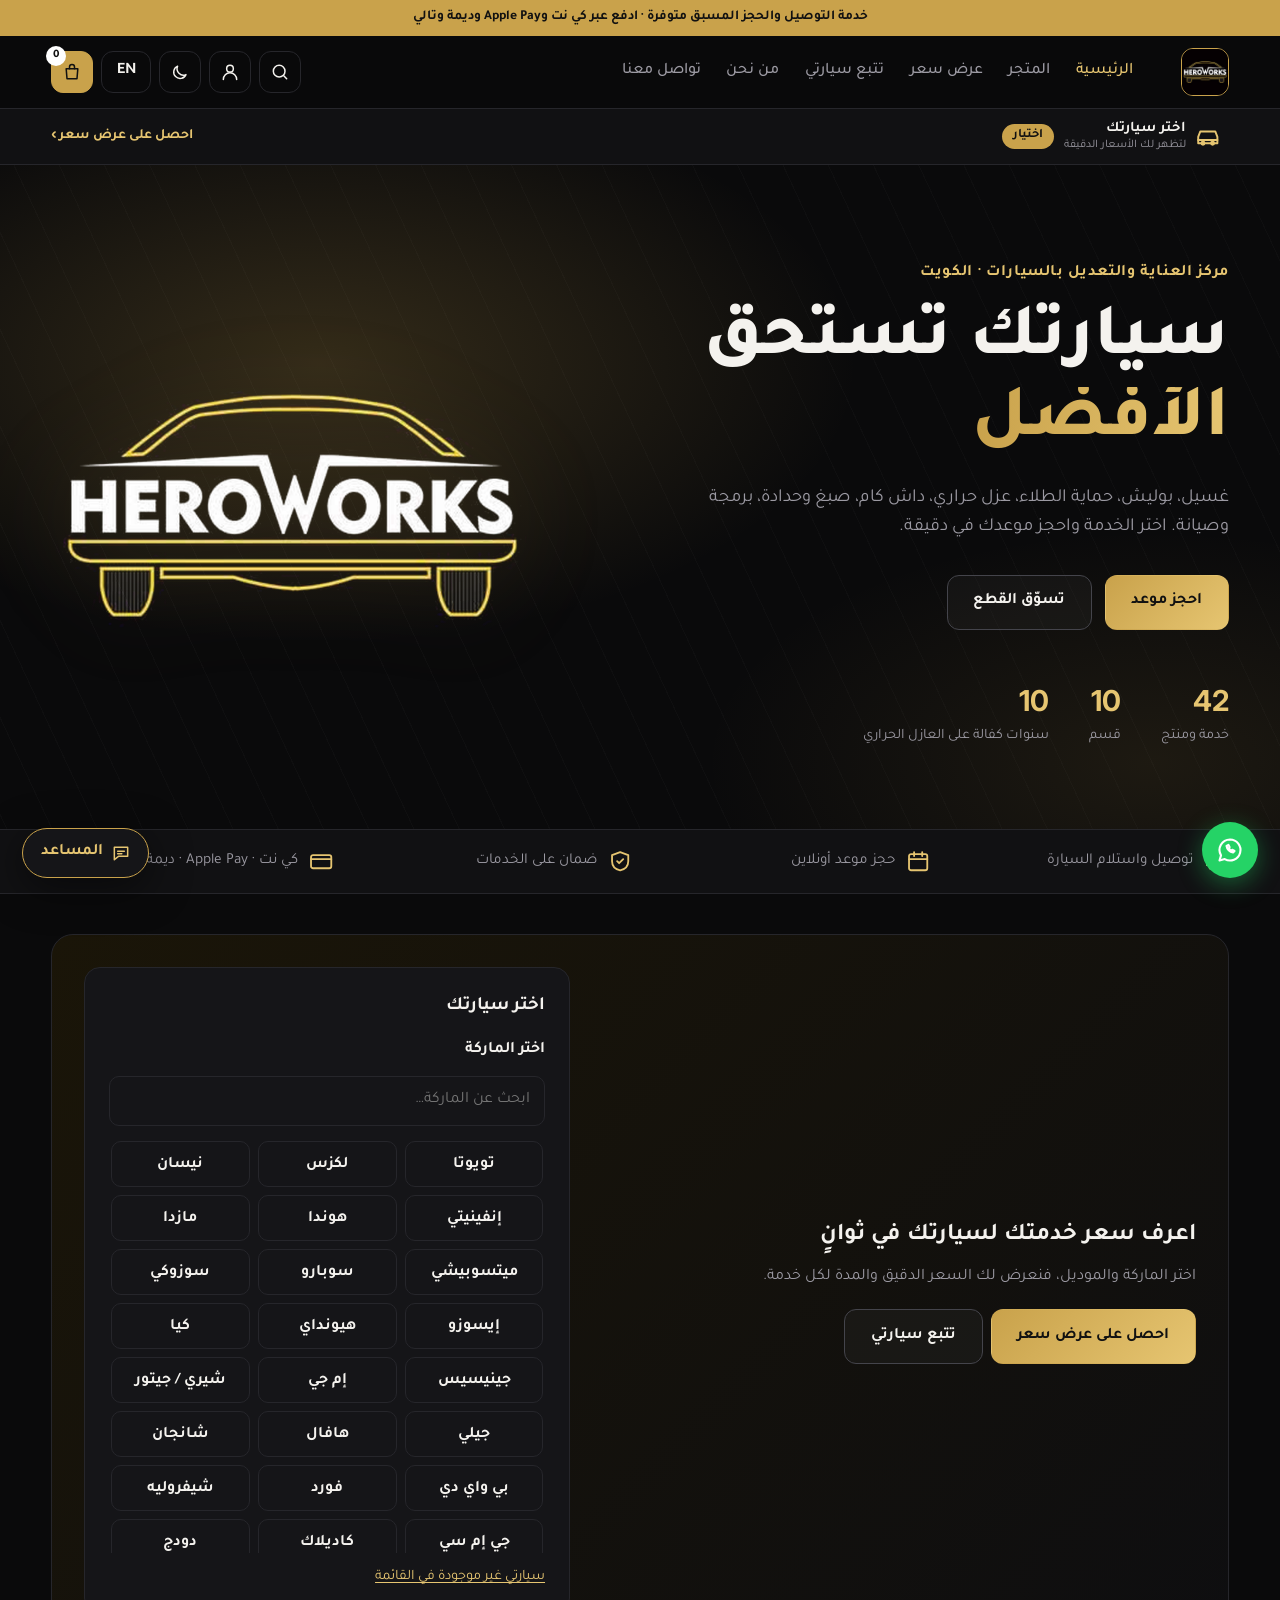
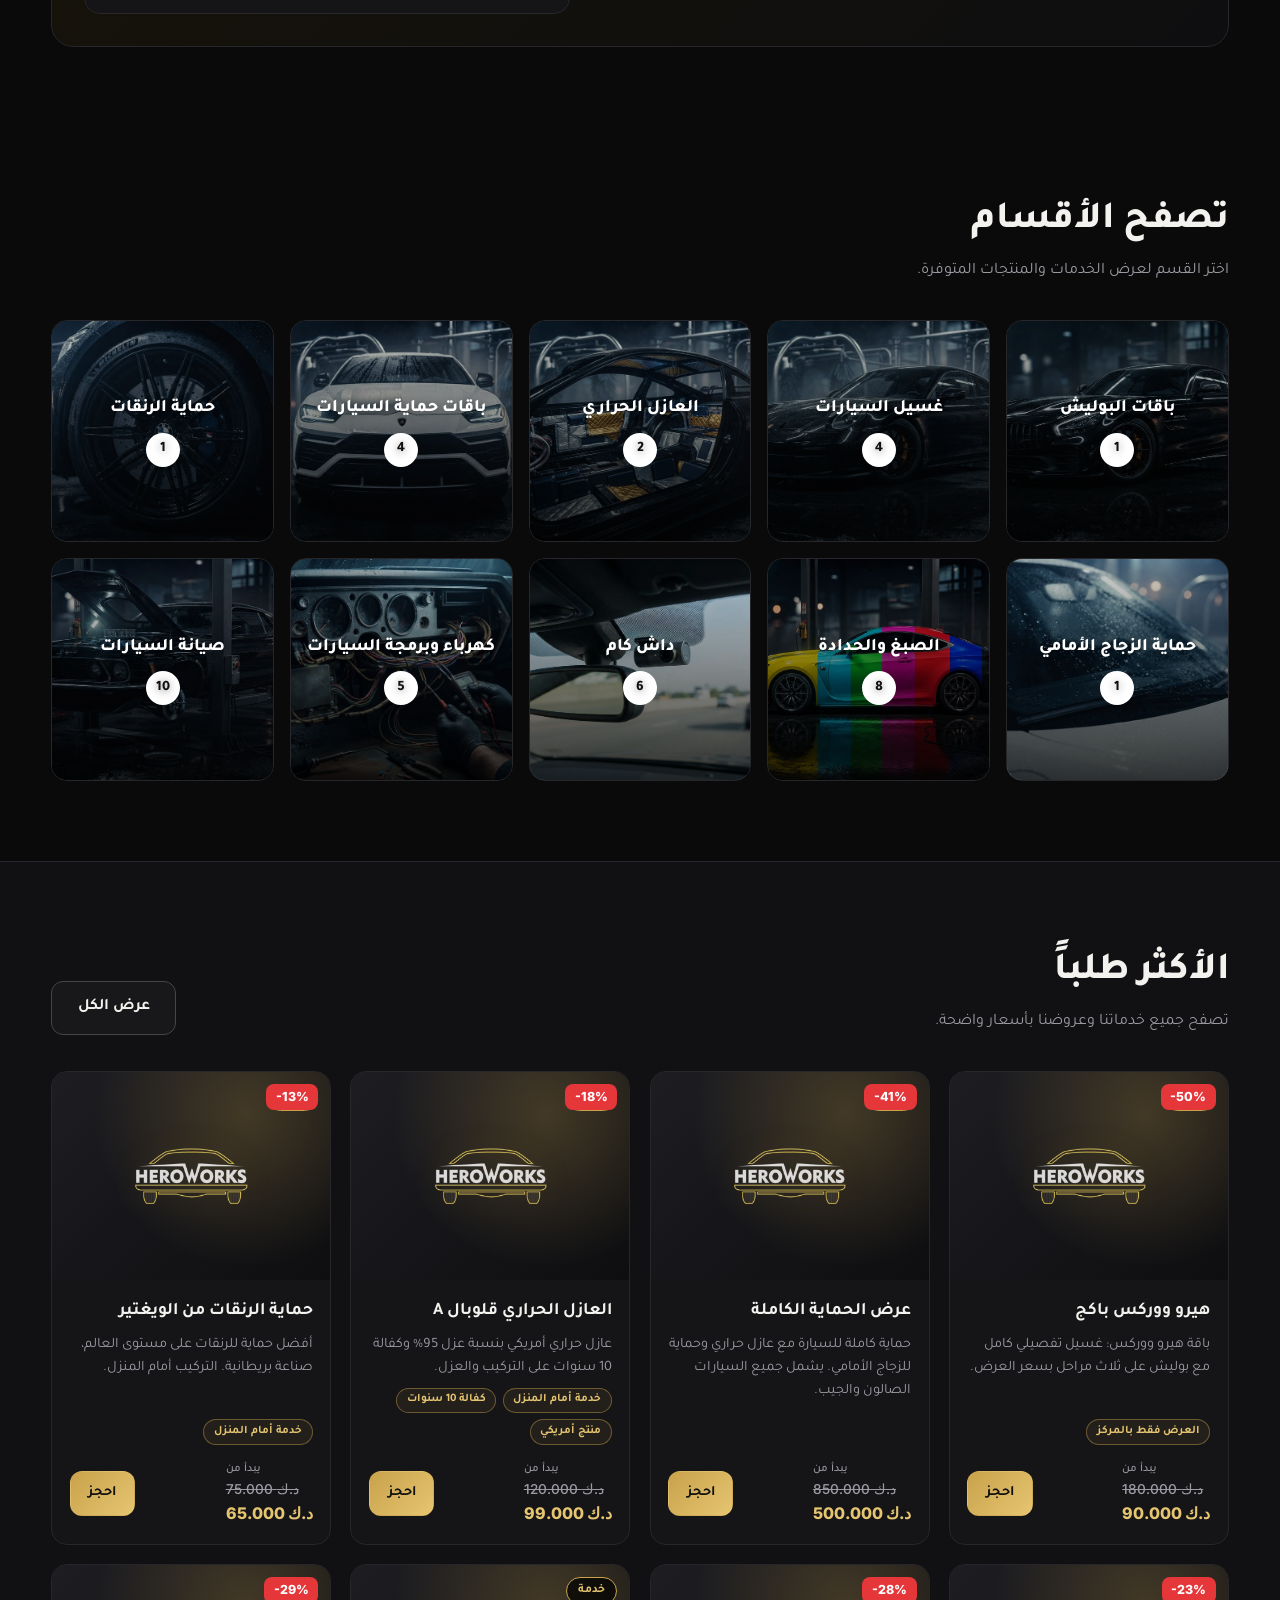
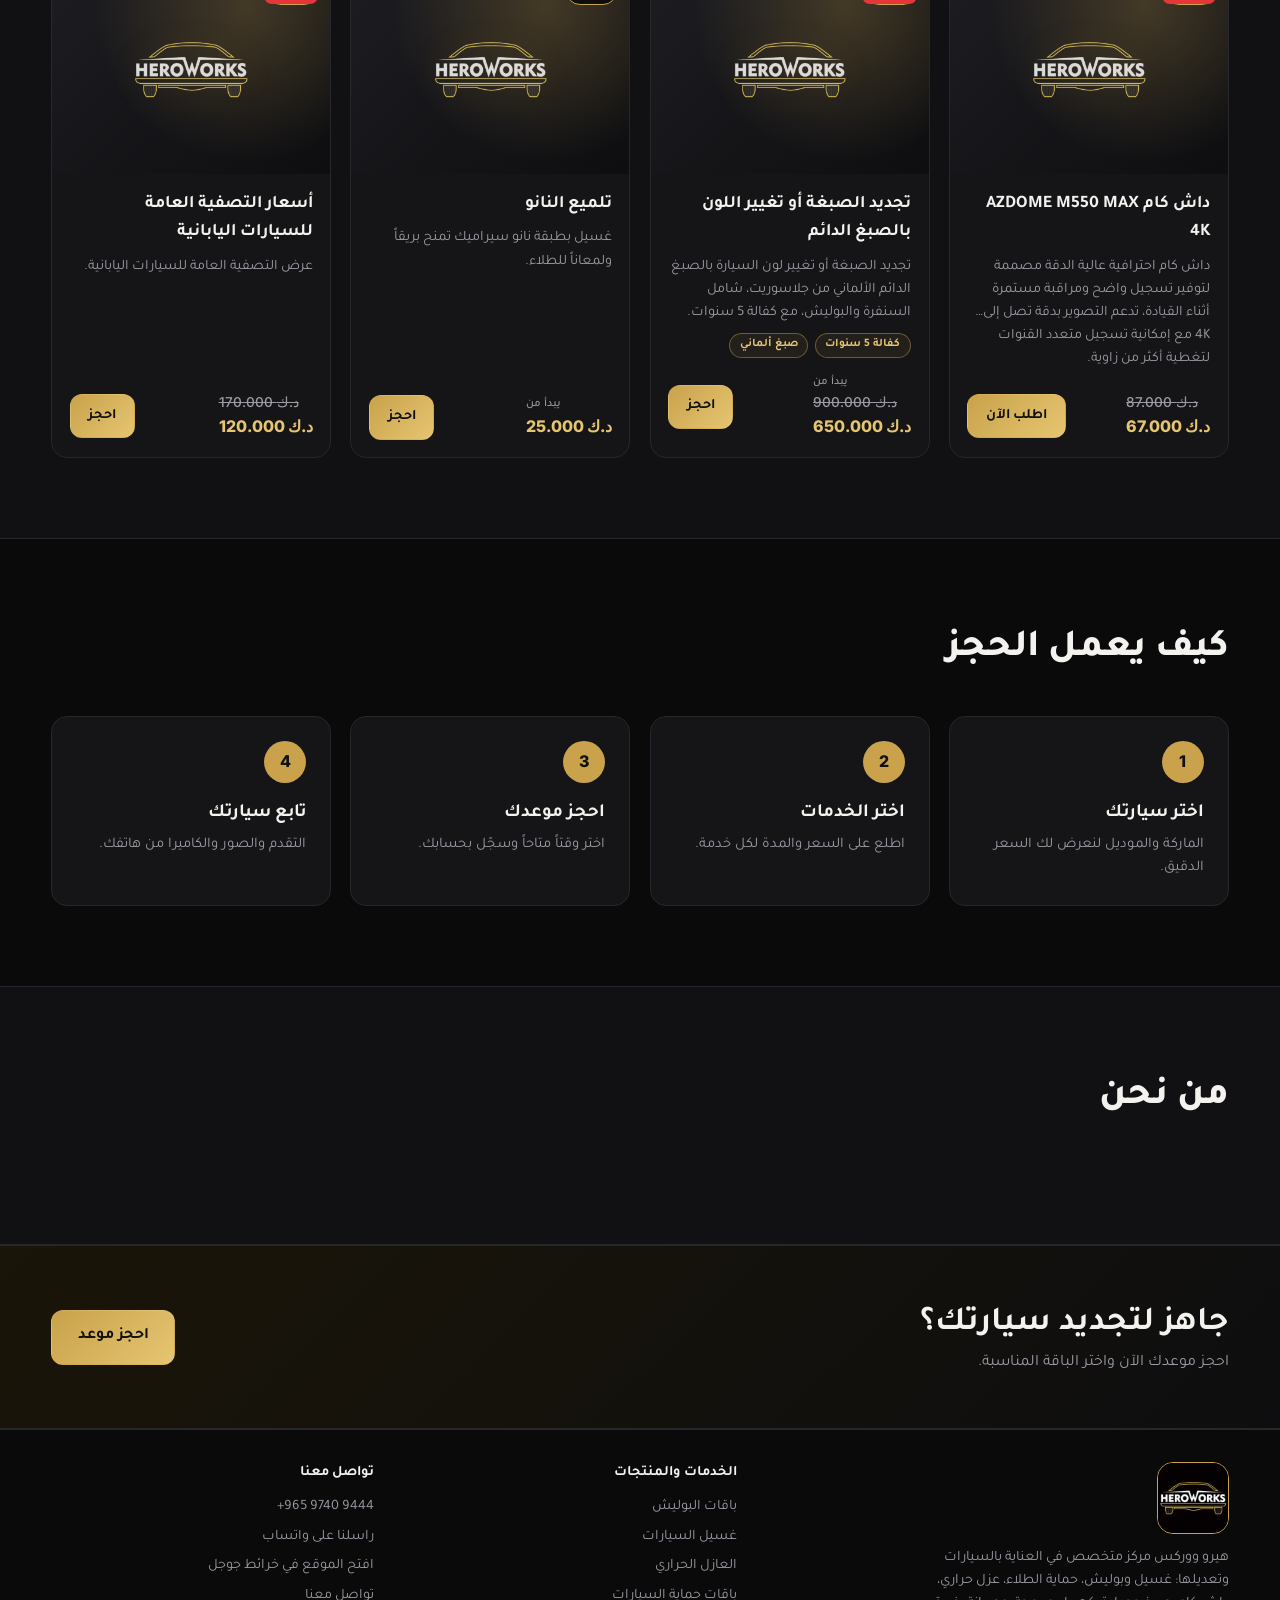
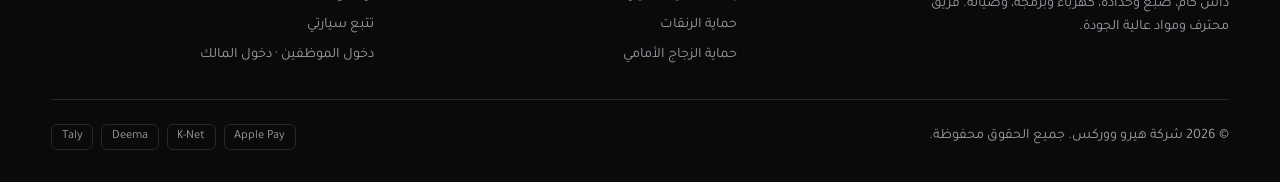
==== index.html @ 90483e70 "Add files via upload" ====
<!DOCTYPE html>
<html lang="ar" dir="rtl">
<head>
  <meta charset="UTF-8">
  <meta name="viewport" content="width=device-width, initial-scale=1, viewport-fit=cover">
  <meta name="theme-color" content="#0a0a0b">
  <title>HeroWorks | هيرو ووركس</title>
  <meta name="description" content="HeroWorks garage: car wash, polishing, paint protection, window tint, parts and modifications. Book online.">
  <link rel="preconnect" href="https://fonts.googleapis.com">
  <link rel="preconnect" href="https://fonts.gstatic.com" crossorigin>
  <link href="https://fonts.googleapis.com/css2?family=Inter:wght@400;500;600;700;800&family=Tajawal:wght@400;500;700;800&display=swap" rel="stylesheet">
  <script>(function(){try{var t=JSON.parse(localStorage.getItem('hw_theme'))||'dark';t=t==='light'?'light':'dark';document.documentElement.dataset.theme=t;var m=document.querySelector('meta[name=theme-color]');if(m)m.content=t==='light'?'#faf8f3':'#0a0a0b'}catch(e){document.documentElement.dataset.theme='dark'}})();</script>
  <link rel="icon" type="image/png" href="assets/favicon.png">
  <link rel="apple-touch-icon" href="assets/logo-192.png">
  <link rel="stylesheet" href="styles.css">
  <script type="application/ld+json">{"@context":"https://schema.org","@type":"AutoRepair","name":"HeroWorks | هيرو ووركس","telephone":"+96597409444","hasMap":"https://share.google/Ku4thjJLSHbP2YOTP","image":"assets/logo.png","areaServed":"Kuwait","paymentAccepted":"KNET, Apple Pay, Deema, Taly, Cash","priceRange":"KWD"}</script>
</head>
<body data-page="home" data-title="home">
  <div id="site-header"></div>

  <main>
    <section class="hero">
      <div class="hero__bg" aria-hidden="true"></div>
      <div class="container hero__inner">
        <div class="hero__text">
        <p class="eyebrow" data-i18n="hero_eyebrow"></p>
          <h1 data-i18n="hero_title"></h1>
          <p class="hero__lead" data-i18n="hero_lead"></p>
          <div class="hero__cta">
            <a href="shop.html?type=service" class="btn btn--gold" data-i18n="hero_cta1"></a>
            <a href="shop.html?type=part" class="btn btn--ghost" data-i18n="hero_cta2"></a>
          </div>
          <ul class="hero__stats">
            <li><strong id="statItems">0</strong><span data-i18n="stat1"></span></li>
            <li><strong id="statCats">0</strong><span data-i18n="stat2"></span></li>
            <li><strong>10</strong><span data-i18n="stat3"></span></li>
          </ul>
        </div>
        <div class="hero__logo">
          <img class="logo--dark" src="assets/logo-transparent.png" alt="HeroWorks" width="520" height="520" fetchpriority="high"><img class="logo--light" src="assets/logo-light.png" alt="HeroWorks" width="520" height="520">
        </div>
      </div>
    </section>

    <section class="strip">
      <div class="container strip__inner">
        <div><svg viewBox="0 0 24 24"><path d="M3 7h11v9H3zM14 10h4l3 3v3h-7z"/><circle cx="7" cy="18" r="1.6"/><circle cx="17" cy="18" r="1.6"/></svg><span data-i18n="strip1"></span></div>
        <div><svg viewBox="0 0 24 24"><rect x="3" y="5" width="18" height="16" rx="2"/><path d="M3 10h18M8 3v4M16 3v4"/></svg><span data-i18n="strip2"></span></div>
        <div><svg viewBox="0 0 24 24"><path d="M12 3 4 6v6c0 5 3.5 8 8 9 4.5-1 8-4 8-9V6l-8-3Z"/><path d="m9 12 2 2 4-4"/></svg><span data-i18n="strip3"></span></div>
        <div><svg viewBox="0 0 24 24"><rect x="2" y="6" width="20" height="13" rx="2"/><path d="M2 10h20"/></svg><span data-i18n="strip4"></span></div>
      </div>
    </section>

    <section class="section section--tight">
      <div class="container">
        <div class="quote-hero">
          <div><h2 data-i18n="home_quote_t"></h2><p class="muted" data-i18n="home_quote_p" style="margin:.6rem 0 1.2rem"></p>
            <div class="btn-row"><a class="btn btn--gold" href="quote.html" data-i18n="get_quote"></a><a class="btn btn--ghost" href="account.html" data-i18n="nav_track"></a></div></div>
          <div class="panel" id="homeCar"></div>
        </div>
      </div>
    </section>

    <section class="section" id="categories">
      <div class="container">
        <header class="section__head"><h2 data-i18n="cat_title"></h2><p data-i18n="cat_sub"></p></header>
        <div class="cat-grid" id="catGrid"></div>
      </div>
    </section>

    <section class="section section--alt" id="featured">
      <div class="container">
        <header class="section__head section__head--row">
          <div><h2 data-i18n="featured"></h2><p data-i18n="shop_sub"></p></div>
          <a class="btn btn--ghost" href="shop.html" data-i18n="view_all"></a>
        </header>
        <div class="grid" id="featuredGrid"></div>
      </div>
    </section>

    <section class="section" id="how">
      <div class="container">
        <header class="section__head"><h2 data-i18n="how_title"></h2></header>
        <ol class="steps">
          <li><span class="steps__n">1</span><h3 data-i18n="how1_t"></h3><p data-i18n="how1_p"></p></li>
          <li><span class="steps__n">2</span><h3 data-i18n="how2_t"></h3><p data-i18n="how2_p"></p></li>
          <li><span class="steps__n">3</span><h3 data-i18n="how3_t"></h3><p data-i18n="how3_p"></p></li>
          <li><span class="steps__n">4</span><h3 data-i18n="how4_t"></h3><p data-i18n="how4_p"></p></li>
        </ol>
      </div>
    </section>

    <section class="section section--alt" id="about">
      <div class="container">
        <header class="section__head"><h2 data-i18n="about_sec_t"></h2></header>
        <div class="about" id="aboutBody"></div>
      </div>
    </section>

    <section class="cta">
      <div class="container cta__inner">
        <div><h2 data-i18n="cta_title"></h2><p data-i18n="cta_p"></p></div>
        <a class="btn btn--gold" href="shop.html?type=service" data-i18n="hero_cta1"></a>
      </div>
    </section>
  </main>
  <div id="site-footer"></div>
  <script src="js/data.js"></script>
  <script src="js/config.js"></script>
  <script src="js/vehicles.js"></script>
  <script src="js/pricing.js"></script>
  <script src="js/store.js"></script>
  <script src="js/i18n-v2.js"></script>
  <script src="js/common.js"></script>
  <script src="js/carpicker.js"></script>
  <script src="js/chatbot.js"></script>
  <script src="js/home.js"></script>
</body>
</html>
---- styles.css ----
/* HeroWorks – black & gold storefront */
:root{
  color-scheme:dark;
  --bg:#0a0a0b; --bg2:#111113; --card:#151518; --line:#26262b; --line-strong:#44444b;
  --text:#f4f2ee; --muted:#9c9aa3;
  --gold:#c9a24b; --gold2:#e6c571; --gold-text:#e6c571; --danger:#e5604f; --ok:#4fbf7f;
  --radius:16px; --shadow:0 10px 40px rgba(0,0,0,.5);
  --header-bg:rgba(10,10,11,.85); --glass:rgba(255,255,255,.03); --hero-line:rgba(255,255,255,.018);
  --ph-a:#1d1d22; --ph-b:#0e0e10; --ph-ink:rgba(201,162,75,.55);
  --tag-bg:rgba(0,0,0,.7); --cat-overlay:linear-gradient(to top,rgba(0,0,0,.75),rgba(0,0,0,.15));
  --page-top:#141416; --cta-a:#1a1508; --cta-b:#0e0e10; --map-a:#121214; --map-b:#0e0e10;
  --font:'Tajawal','Inter',system-ui,sans-serif;
}
/* Light theme: warm paper background, deeper gold for readable text */
:root[data-theme="light"]{
  color-scheme:light;
  --bg:#faf8f3; --bg2:#f1eee6; --card:#ffffff; --line:#e3ddcf; --line-strong:#c9c1ad;
  --text:#18181b; --muted:#66656c;
  --gold:#c9a24b; --gold2:#e0b95a; --gold-text:#8a6410; --danger:#c8402f; --ok:#1f9d5a;
  --shadow:0 10px 30px rgba(60,45,10,.14);
  --header-bg:rgba(250,248,243,.9); --glass:rgba(0,0,0,.03); --hero-line:rgba(0,0,0,.035);
  --tag-bg:rgba(255,255,255,.92); --cat-overlay:linear-gradient(to top,rgba(24,18,4,.82),rgba(24,18,4,.5));
  --page-top:#efe9d8; --cta-a:#f3e6bf; --cta-b:#faf3dd; --map-a:#f1eee6; --map-b:#e9e4d6;
}
html[lang="en"]{ --font:'Inter','Tajawal',system-ui,sans-serif; }
*{box-sizing:border-box;margin:0;padding:0}
html{scroll-behavior:smooth;scroll-padding-top:90px}
body{background:var(--bg);color:var(--text);font-family:var(--font);line-height:1.6;-webkit-font-smoothing:antialiased}
a{color:inherit;text-decoration:none}
button,input,select,textarea{font:inherit;color:inherit}
button{cursor:pointer;background:none;border:0}
svg{width:1.25em;height:1.25em;fill:none;stroke:currentColor;stroke-width:1.8;stroke-linecap:round;stroke-linejoin:round}
.container{width:min(1200px,92%);margin-inline:auto}
:focus-visible{outline:2px solid var(--gold);outline-offset:2px}

/* top bar + header */
.topbar{background:var(--gold);color:#111;text-align:center;font-size:.85rem;font-weight:700;padding:.45rem 1rem}
.header{position:sticky;top:0;z-index:50;background:var(--header-bg);backdrop-filter:blur(14px);border-bottom:1px solid var(--line)}
.header__inner{display:flex;align-items:center;gap:2rem;height:72px}
.brand{display:flex;align-items:center;gap:.6rem;color:var(--gold-text)}
.brand__mark{width:44px;height:22px}
.brand__text{font-family:'Inter',sans-serif;font-weight:800;letter-spacing:.06em;color:var(--text);direction:ltr}
.brand__text b{color:var(--gold-text)}
.nav{display:flex;gap:1.6rem;margin-inline-start:1rem;flex:1}
.nav a{color:var(--muted);font-weight:500;transition:.2s}
.nav a:hover,.nav a.active{color:var(--gold-text)}
.header__actions{display:flex;align-items:center;gap:.5rem}
.icon-btn{width:42px;height:42px;border:1px solid var(--line);border-radius:12px;display:grid;place-items:center;position:relative;transition:.2s}
.icon-btn:hover{border-color:var(--gold);color:var(--gold-text)}
.lang-btn{height:42px;padding:0 .9rem;border:1px solid var(--line);border-radius:12px;font-weight:700;transition:.2s}
.lang-btn:hover{border-color:var(--gold);color:var(--gold-text)}
.cart-btn{background:var(--gold);color:#111;border-color:var(--gold)}
.cart-btn:hover{color:#111;filter:brightness(1.1)}
.badge{position:absolute;top:-6px;inset-inline-end:-6px;min-width:20px;height:20px;border-radius:10px;background:#fff;color:#111;font-size:.72rem;font-weight:800;display:grid;place-items:center;padding:0 5px}
.menu-btn{display:none}

/* hero */
.hero{position:relative;overflow:hidden;padding:6rem 0 5rem}
.hero__bg{position:absolute;inset:0;background:
  radial-gradient(60% 60% at 75% 30%,rgba(201,162,75,.22),transparent 70%),
  radial-gradient(50% 50% at 10% 90%,rgba(201,162,75,.1),transparent 70%),
  repeating-linear-gradient(115deg,transparent 0 40px,var(--hero-line) 40px 41px)}
html[dir="rtl"] .hero__bg{transform:scaleX(-1)}
.hero__inner{position:relative;display:grid;grid-template-columns:minmax(0,1.15fr) minmax(0,.85fr);gap:3rem;align-items:center}
.hero__text{max-width:680px}
.eyebrow{color:var(--gold-text);font-weight:700;letter-spacing:.04em;margin-bottom:1rem}
.hero h1{font-size:clamp(2.4rem,6vw,4.6rem);line-height:1.1;font-weight:800;margin-bottom:1.2rem}
.hero h1 em{font-style:normal;color:var(--gold-text);background:linear-gradient(90deg,var(--gold),var(--gold2));-webkit-background-clip:text;background-clip:text;-webkit-text-fill-color:transparent}
.hero__lead{color:var(--muted);font-size:1.15rem;max-width:560px;margin-bottom:2rem}
.hero__cta{display:flex;gap:.8rem;flex-wrap:wrap;margin-bottom:3rem}
.hero__stats{display:flex;gap:2.5rem;list-style:none;flex-wrap:wrap}
.hero__stats strong{display:block;font-size:1.8rem;color:var(--gold-text);font-family:'Inter',sans-serif}
.hero__stats span{color:var(--muted);font-size:.9rem}

.btn{display:inline-flex;align-items:center;justify-content:center;gap:.5rem;padding:.85rem 1.6rem;border-radius:12px;font-weight:700;border:1px solid transparent;transition:.2s}
.btn--gold{background:linear-gradient(135deg,var(--gold),var(--gold2));color:#111}
.btn--gold:hover{transform:translateY(-2px);box-shadow:0 8px 24px rgba(201,162,75,.35)}
.btn--ghost{border-color:var(--line-strong);background:var(--glass)}
.btn--ghost:hover{border-color:var(--gold);color:var(--gold-text)}
.btn--block{width:100%}
.btn[disabled]{opacity:.4;pointer-events:none}

/* strip */
.strip{border-block:1px solid var(--line);background:var(--bg2)}
.strip__inner{display:grid;grid-template-columns:repeat(4,1fr);gap:1rem;padding:1.2rem 0}
.strip__inner div{display:flex;align-items:center;gap:.7rem;color:var(--muted);font-size:.95rem}
.strip svg{color:var(--gold-text);width:1.6em;height:1.6em;flex:none}

/* sections */
.section{padding:5rem 0}
.section--alt{background:var(--bg2);border-block:1px solid var(--line)}
.section__head{margin-bottom:2.2rem}
.section__head h2{font-size:clamp(1.7rem,3.5vw,2.4rem);font-weight:800}
.section__head p{color:var(--muted);margin-top:.4rem}

/* placeholder image */
.ph{position:relative;background:
  linear-gradient(135deg,var(--ph-a),var(--ph-b));display:grid;place-items:center;overflow:hidden}
.ph::before{content:"";position:absolute;inset:0;background:radial-gradient(circle at 70% 20%,rgba(201,162,75,.25),transparent 60%)}
.ph img{position:absolute;inset:0;width:100%;height:100%;object-fit:cover}

/* categories */
.cat-grid{display:grid;grid-template-columns:repeat(5,1fr);gap:1rem}
.cat{position:relative;aspect-ratio:1/1;border-radius:var(--radius);overflow:hidden;border:1px solid var(--line);text-align:center;transition:.25s}
.cat:hover{transform:translateY(-4px);border-color:var(--gold)}
.cat .ph{position:absolute;inset:0}
.cat::after{content:"";position:absolute;inset:0;background:var(--cat-overlay)}
.cat__label{position:absolute;inset:0;z-index:2;display:flex;flex-direction:column;align-items:center;justify-content:center;gap:.6rem;font-weight:800;font-size:1.1rem;padding:1rem}
.cat__count{width:34px;height:34px;border-radius:50%;background:#fff;color:#111;display:grid;place-items:center;font-size:.9rem;font-weight:800}

/* toolbar */
.toolbar{display:flex;gap:1rem;justify-content:space-between;align-items:center;flex-wrap:wrap;margin-bottom:1rem}
.chips{display:flex;gap:.5rem;flex-wrap:wrap}
.chip{padding:.5rem 1.1rem;border:1px solid var(--line);border-radius:999px;font-weight:600;color:var(--muted);transition:.2s;background:var(--card)}
.chip:hover{color:var(--text);border-color:var(--line-strong)}
.chip.active{background:var(--gold);border-color:var(--gold);color:#111}
.chips--cats{margin-bottom:2rem}
.search{display:flex;align-items:center;gap:.5rem;background:var(--card);border:1px solid var(--line);border-radius:12px;padding:0 .9rem;height:44px;min-width:260px}
.search input{background:none;border:0;outline:0;flex:1}
.search:focus-within{border-color:var(--gold)}

/* product grid */
.grid{display:grid;grid-template-columns:repeat(auto-fill,minmax(260px,1fr));gap:1.2rem}
.card{background:var(--card);border:1px solid var(--line);border-radius:var(--radius);overflow:hidden;display:flex;flex-direction:column;transition:.25s}
.card:hover{border-color:var(--gold);transform:translateY(-4px);box-shadow:var(--shadow)}
.card__media{position:relative}
.card .ph{aspect-ratio:4/3}
.card__tag{position:absolute;top:12px;inset-inline-start:12px;z-index:2;background:var(--tag-bg);border:1px solid var(--gold);color:var(--gold-text);font-size:.75rem;font-weight:700;padding:.2rem .7rem;border-radius:999px}
.card__body{padding:1.1rem;display:flex;flex-direction:column;gap:.5rem;flex:1}
.card__body h3{font-size:1.1rem}
.card__body p{color:var(--muted);font-size:.9rem;flex:1}
.card__foot{display:flex;justify-content:space-between;align-items:center;margin-top:.5rem;gap:.5rem}
.price{font-family:'Inter',sans-serif;font-weight:800;color:var(--gold-text);direction:ltr}
.price small{display:block;font-family:var(--font);font-weight:500;color:var(--muted);font-size:.72rem}
.card .btn{padding:.6rem 1.1rem;font-size:.9rem}
.empty{text-align:center;color:var(--muted);padding:3rem}

/* steps */
.steps{list-style:none;display:grid;grid-template-columns:repeat(4,1fr);gap:1.2rem}
.steps li{background:var(--card);border:1px solid var(--line);border-radius:var(--radius);padding:1.5rem}
.steps__n{width:42px;height:42px;border-radius:50%;background:var(--gold);color:#111;display:grid;place-items:center;font-weight:800;margin-bottom:1rem;font-family:'Inter',sans-serif}
.steps h3{margin-bottom:.3rem}
.steps p{color:var(--muted);font-size:.92rem}

/* contact */
.contact{display:grid;grid-template-columns:1fr 1fr;gap:3rem;align-items:center}
.contact h2{font-size:2rem;margin-bottom:.5rem}
.contact p{color:var(--muted);margin-bottom:1.5rem}
.contact__list{list-style:none;display:grid;gap:1rem}
.contact__list li{display:flex;flex-direction:column;border-inline-start:3px solid var(--gold);padding-inline-start:1rem}
.contact__list b{color:var(--gold-text)}
.map-ph{aspect-ratio:16/10;border-radius:var(--radius);border:1px dashed var(--line-strong);display:grid;place-items:center;color:var(--muted);background:repeating-linear-gradient(45deg,var(--map-a) 0 14px,var(--map-b) 14px 28px)}

.footer{padding:2rem 0;border-top:1px solid var(--line);color:var(--muted);font-size:.9rem}
.footer__inner{display:flex;justify-content:space-between;align-items:center;gap:1rem;flex-wrap:wrap}
.pay{display:flex;gap:.5rem}
.pay i{font-style:normal;border:1px solid var(--line);border-radius:6px;padding:.15rem .6rem;font-size:.78rem}

.whatsapp{position:fixed;bottom:22px;inset-inline-start:22px;z-index:40;width:56px;height:56px;border-radius:50%;background:#25d366;color:#fff;display:grid;place-items:center;box-shadow:0 6px 24px rgba(37,211,102,.4);transition:.2s}
.whatsapp:hover{transform:scale(1.08)}
.whatsapp svg{width:28px;height:28px}

/* modal */
.group legend{font-weight:800;margin-bottom:.6rem;display:flex;gap:.5rem;align-items:center}
.group legend small{color:var(--muted);font-weight:500}
.group{border:0}
.opts{display:grid;gap:.5rem}
.opt{display:flex;align-items:center;gap:.8rem;padding:.75rem 1rem;border:1px solid var(--line);border-radius:12px;background:var(--card);cursor:pointer;transition:.2s}
.opt:hover{border-color:var(--line-strong)}
.opt input{accent-color:var(--gold);width:18px;height:18px}
.opt span{flex:1}
.opt em{font-style:normal;font-family:'Inter',sans-serif;font-weight:700;color:var(--gold-text);direction:ltr;font-size:.9rem}
.opt:has(input:checked){border-color:var(--gold);background:rgba(201,162,75,.08)}
.slots{display:grid;grid-template-columns:repeat(auto-fill,minmax(88px,1fr));gap:.5rem}
.slot{padding:.55rem;border:1px solid var(--line);border-radius:10px;text-align:center;font-family:'Inter',sans-serif;font-size:.88rem;background:var(--card);direction:ltr}
.slot:hover:not(:disabled){border-color:var(--gold)}
.slot.active{background:var(--gold);color:#111;border-color:var(--gold);font-weight:700}
.slot:disabled{opacity:.3;text-decoration:line-through;cursor:not-allowed}
.field{display:grid;gap:.35rem;margin-bottom:.8rem}
.field label{font-size:.88rem;color:var(--muted)}
.field input,.field select,.field textarea{background:var(--card);border:1px solid var(--line);border-radius:10px;padding:.7rem .9rem;width:100%;outline:0}
.field input:focus,.field select:focus,.field textarea:focus{border-color:var(--gold)}
.qty{display:flex;align-items:center;border:1px solid var(--line);border-radius:10px;overflow:hidden}
.qty button{width:36px;height:40px;font-size:1.2rem}
.qty button:hover{background:var(--card);color:var(--gold-text)}
.qty span{min-width:30px;text-align:center;font-weight:700}
.total{flex:1}
.total small{display:block;color:var(--muted);font-size:.75rem}
.total strong{font-size:1.4rem;color:var(--gold-text);font-family:'Inter',sans-serif;direction:ltr;display:inline-block}
.err{color:var(--danger);font-size:.85rem;min-height:1.2em}

/* drawer */
.line{display:grid;grid-template-columns:64px 1fr auto;gap:.8rem;padding:.8rem;border:1px solid var(--line);border-radius:12px;background:var(--card)}
.line .ph{width:64px;height:64px;border-radius:10px}
.line h4{font-size:.95rem}
.line small{display:block;color:var(--muted);font-size:.78rem;line-height:1.4}
.line__side{text-align:end;display:flex;flex-direction:column;justify-content:space-between;align-items:flex-end}
.line__rm{color:var(--muted);font-size:.8rem}
.line__rm:hover{color:var(--danger)}
.sum{border-top:1px solid var(--line);padding-top:1rem;display:grid;gap:.5rem;margin-top:auto}
.sum div{display:flex;justify-content:space-between;color:var(--muted)}
.sum .grand{color:var(--text);font-weight:800;font-size:1.2rem}
.sum .grand span:last-child{color:var(--gold-text);direction:ltr}
.pay-opts{display:grid;grid-template-columns:repeat(3,1fr);gap:.5rem;margin-bottom:.8rem}
.pay-opts label{border:1px solid var(--line);border-radius:10px;padding:.6rem .3rem;text-align:center;font-size:.82rem;cursor:pointer;background:var(--card)}
.pay-opts input{display:none}
.pay-opts label:has(input:checked){border-color:var(--gold);color:var(--gold-text);background:rgba(201,162,75,.08)}
.done{text-align:center;padding:2rem 1rem;display:grid;gap:1rem;justify-items:center}
.done__icon{width:72px;height:72px;border-radius:50%;background:rgba(79,191,127,.15);color:var(--ok);display:grid;place-items:center}
.done__icon svg{width:36px;height:36px}
.done code{background:var(--card);border:1px dashed var(--gold);padding:.4rem 1rem;border-radius:8px;color:var(--gold-text);font-family:'Inter',monospace;letter-spacing:.08em}
.muted{color:var(--muted)}

.toast{position:fixed;bottom:24px;left:50%;transform:translate(-50%,20px);background:var(--gold);color:#111;font-weight:700;padding:.7rem 1.4rem;border-radius:12px;opacity:0;pointer-events:none;transition:.3s;z-index:120}
.toast.show{opacity:1;transform:translate(-50%,0)}

/* responsive */
@media (max-width:960px){
  .cat-grid{grid-template-columns:repeat(3,1fr)}
  .strip__inner{grid-template-columns:repeat(2,1fr)}
  .steps{grid-template-columns:repeat(2,1fr)}
  .contact{grid-template-columns:1fr}
}
@media (max-width:760px){
  .menu-btn{display:grid}
  .nav{position:absolute;top:72px;inset-inline:0;background:var(--bg);border-bottom:1px solid var(--line);flex-direction:column;padding:1rem 4%;gap:1rem;display:none}
  .nav.open{display:flex}
  .header__inner{gap:.8rem}
  .brand{flex:1}
  .hero{padding:4rem 0 3rem}
  .search{min-width:100%}
  .steps{grid-template-columns:1fr}
}
@media (prefers-reduced-motion:reduce){*{transition:none !important;scroll-behavior:auto !important}}

/* ---------- multi-page additions ---------- */
.container--narrow{width:min(760px,92%)}
.section--tight{padding:2.5rem 0 4rem}
.section__head--row{display:flex;justify-content:space-between;align-items:flex-end;gap:1rem;flex-wrap:wrap}
.page-hero{padding:2.8rem 0 2.2rem;background:linear-gradient(180deg,var(--page-top),var(--bg));border-bottom:1px solid var(--line)}
.page-hero--slim{padding:1.2rem 0;background:var(--bg)}
.page-hero h1{font-size:clamp(1.9rem,4vw,2.8rem);font-weight:800}
.page-hero p{color:var(--muted);margin-top:.3rem}
.crumbs{display:flex;gap:.5rem;flex-wrap:wrap;color:var(--muted);font-size:.88rem;margin-bottom:.8rem}
.crumbs a:hover{color:var(--gold-text)}
.page-hero--slim .crumbs{margin:0}
.count{color:var(--muted);font-size:.9rem;margin-bottom:1rem}
.card__body h3 a:hover{color:var(--gold-text)}
.card__tag--inline{position:static;display:inline-block;align-self:flex-start;margin-bottom:.6rem}

.cta{background:linear-gradient(135deg,var(--cta-a),var(--cta-b));border-block:1px solid var(--line)}
.cta__inner{display:flex;justify-content:space-between;align-items:center;gap:1.5rem;flex-wrap:wrap;padding:3.2rem 0}
.cta h2{font-size:clamp(1.5rem,3vw,2.1rem)}
.cta p{color:var(--muted)}

/* product page */
.pp{display:grid;grid-template-columns:1fr 1.1fr;gap:2.5rem;align-items:start}
.pp__media{position:sticky;top:96px;border-radius:var(--radius);overflow:hidden;border:1px solid var(--line)}
.pp__media .ph{aspect-ratio:1/1}
.pp__form{display:flex;flex-direction:column;gap:1.4rem}
.pp__form h1{font-size:clamp(1.7rem,3.5vw,2.4rem);line-height:1.2}
.field{display:grid;gap:.35rem;margin-bottom:.9rem}
.buybar{position:sticky;bottom:0;display:flex;gap:1rem;align-items:center;padding:1rem 0;background:linear-gradient(0deg,var(--bg) 70%,transparent);border-top:1px solid var(--line)}
.qty--sm{display:inline-flex;margin-top:.5rem}
.qty--sm button{height:30px;width:30px}

/* cart / checkout / confirmation */
.two-col{display:grid;grid-template-columns:1.6fr .9fr;gap:1.6rem;align-items:start}
.panel{background:var(--card);border:1px solid var(--line);border-radius:var(--radius);padding:1.5rem}
.panel h2,.panel h3{margin-bottom:1rem}
.summary{position:sticky;top:96px;display:grid;gap:1rem}
.summary h3{margin:0}
.lines{display:grid;gap:.8rem}
.line{display:grid;grid-template-columns:84px 1fr auto;gap:1rem;padding:1rem;border:1px solid var(--line);border-radius:12px;background:var(--card)}
.line .ph{width:84px;height:84px;border-radius:10px}
.line h4{font-size:1rem}
.line h4 a:hover{color:var(--gold-text)}
.line small{display:block;color:var(--muted);font-size:.8rem;line-height:1.5}
.line__side{text-align:end;display:flex;flex-direction:column;justify-content:space-between;align-items:flex-end;gap:.4rem}
.line__rm{color:var(--muted);font-size:.82rem;text-decoration:underline;text-underline-offset:3px}
.line__rm:hover{color:var(--gold-text)}
.lines--compact .line{grid-template-columns:56px 1fr auto;padding:.7rem;border:0;border-bottom:1px solid var(--line);border-radius:0;background:none}
.lines--compact .ph{width:56px;height:56px}
.sum{display:grid;gap:.5rem}
.sum .grand{color:var(--text);font-weight:800;font-size:1.25rem;padding-top:.6rem;border-top:1px solid var(--line)}
.pay-opts{display:grid;grid-template-columns:repeat(3,1fr);gap:.5rem}
.pay-opts label{border:1px solid var(--line);border-radius:10px;padding:.7rem .3rem;text-align:center;font-size:.85rem;cursor:pointer;background:var(--bg2);color:var(--text)}
.done{text-align:center;padding:2.5rem 1rem;display:grid;gap:1rem;justify-items:center}
.facts{display:grid;gap:.7rem;margin-top:1.2rem;padding-top:1.2rem;border-top:1px solid var(--line)}
.facts div{display:flex;justify-content:space-between;gap:1rem}
.facts dt{color:var(--muted)}
.actions{display:flex;gap:.8rem;justify-content:center;margin-top:1.5rem;flex-wrap:wrap}
.contact .map-ph{margin-top:2rem}

.footer__grid{display:grid;grid-template-columns:1.4fr 1fr 1fr;gap:2.5rem;padding-bottom:2rem;margin-bottom:1.5rem;border-bottom:1px solid var(--line)}
.footer__grid h4{color:var(--text);margin-bottom:.7rem}
.footer__grid ul{list-style:none;display:grid;gap:.4rem}
.footer__grid a:hover{color:var(--gold-text)}


@media (max-width:960px){
  .pp,.two-col{grid-template-columns:1fr}
  .pp__media,.summary{position:static}
  .pp__media .ph{aspect-ratio:16/10}
  .footer__grid{grid-template-columns:1fr}
}
@media print{.topbar,.header,.footer,.whatsapp,.actions{display:none !important}body{background:#fff;color:#000}}

/* ---------- catalog details ---------- */
.card__off{position:absolute;top:12px;inset-inline-end:12px;z-index:2;background:#e5373a;color:#fff;font-family:'Inter',sans-serif;font-size:.78rem;font-weight:800;padding:.2rem .6rem;border-radius:8px}
.was{display:block;color:var(--muted);text-decoration:line-through;font-family:'Inter',sans-serif;font-weight:500;font-size:.8rem}
.badges{display:flex;flex-wrap:wrap;gap:.4rem}
.badges span{font-size:.72rem;font-weight:700;color:var(--gold-text);border:1px solid rgba(201,162,75,.45);background:rgba(201,162,75,.08);padding:.15rem .6rem;border-radius:999px}
.sort{height:44px;background:var(--card);border:1px solid var(--line);border-radius:12px;padding:0 .9rem;outline:0;color:var(--text)}
.sort:focus{border-color:var(--gold)}
.toolbar .chips{flex:1}
.pricebox{display:flex;align-items:center;gap:.8rem;flex-wrap:wrap}
.pricebox .price{font-size:1.8rem;display:flex;flex-direction:column}
.pricebox .was{font-size:.95rem}
.pill{background:#e5373a;color:#fff;font-weight:800;font-size:.8rem;padding:.2rem .7rem;border-radius:8px;font-family:'Inter',sans-serif}
.save{color:var(--ok);font-weight:700;font-size:.9rem}
.lead{color:var(--muted);font-size:1.05rem}
.detail{border:1px solid var(--line);background:var(--card);border-radius:14px;padding:1.1rem 1.2rem}
.detail h3{font-size:1rem;margin-bottom:.7rem;color:var(--gold-text)}
.checks,.notes{list-style:none;display:grid;gap:.5rem}
.checks li{display:flex;gap:.6rem;align-items:flex-start}
.checks li::before{content:"";flex:none;width:18px;height:18px;margin-top:.2rem;border-radius:50%;background:rgba(201,162,75,.15) url("data:image/svg+xml,%3Csvg xmlns='http://www.w3.org/2000/svg' viewBox='0 0 24 24' fill='none' stroke='%23c9a24b' stroke-width='3' stroke-linecap='round' stroke-linejoin='round'%3E%3Cpath d='m6 12 4 4 8-8'/%3E%3C/svg%3E") center/70% no-repeat}
.notes li{color:var(--muted);font-size:.92rem;padding-inline-start:1rem;position:relative}
.notes li::before{content:"•";position:absolute;inset-inline-start:0;color:var(--gold-text)}
.specs{display:grid;gap:.1rem}
.specs div{display:flex;justify-content:space-between;gap:1rem;padding:.55rem 0;border-bottom:1px solid var(--line)}
.specs div:last-child{border-bottom:0}
.specs dt{color:var(--muted)}
.specs dd{font-weight:700;text-align:end;font-family:'Inter',sans-serif;direction:ltr}
.card__body p{display:-webkit-box;-webkit-line-clamp:3;-webkit-box-orient:vertical;overflow:hidden}
.card .price{display:flex;flex-direction:column}
.card__off,.pill{direction:ltr;unicode-bidi:isolate}

/* ---------- logo, theme toggle, contact extras ---------- */
.brand__logo{width:48px;height:48px;border-radius:12px;border:1px solid var(--gold);object-fit:cover;display:block}
.footer .brand__logo{width:72px;height:72px;border-radius:16px;margin-bottom:.8rem}
.theme-btn .i-sun{display:none}
:root[data-theme="light"] .theme-btn .i-sun{display:block}
:root[data-theme="light"] .theme-btn .i-moon{display:none}
.theme-btn svg{width:1.2em;height:1.2em}
.contact__actions{display:flex;gap:.7rem;flex-wrap:wrap;margin-top:1.6rem}
.contact__list a{color:var(--gold-text);font-weight:700}
.contact__list a:hover{text-decoration:underline}
.map-card{margin-top:2rem;aspect-ratio:16/9;border-radius:var(--radius);border:1px solid var(--line);display:grid;place-items:center;text-align:center;gap:1rem;align-content:center;padding:1.5rem;background:repeating-linear-gradient(45deg,var(--map-a) 0 14px,var(--map-b) 14px 28px)}
.map-card svg{width:2.4rem;height:2.4rem;color:var(--gold-text)}
.footer__grid li a{display:inline-block}
.fab{position:fixed;bottom:22px;inset-inline-start:22px;z-index:40;display:flex;flex-direction:column;gap:.7rem}
.fab .whatsapp{position:static}
.call-fab{width:56px;height:56px;border-radius:50%;background:var(--gold);color:#111;display:grid;place-items:center;box-shadow:0 6px 24px rgba(201,162,75,.4);transition:.2s}
.call-fab:hover{transform:scale(1.08)}
.call-fab svg{width:26px;height:26px}
@media (min-width:761px){.call-fab{display:none}}
@media (max-width:760px){.brand__logo{width:42px;height:42px}}
.cat__label{color:#fff;text-shadow:0 1px 8px rgba(0,0,0,.5)}

/* hero logo: no frame; seamless on dark, sits on a dark panel in the light theme */
.hero__logo{display:grid;place-items:center}
.hero__logo img{width:min(100%,500px);height:auto;filter:drop-shadow(0 0 48px rgba(201,162,75,.18))}
:root[data-theme="light"] .hero__logo img{background:#0a0a0b;border-radius:36px;padding:1.2rem;filter:none;box-shadow:var(--shadow)}
@media (max-width:900px){
  .hero__inner{grid-template-columns:1fr;gap:2rem}
  .hero__logo{order:-1}
  .hero__logo img{width:min(60%,260px)}
}

.ph__logo{object-fit:contain !important;padding:16%;opacity:.85;filter:drop-shadow(0 0 24px rgba(201,162,75,.18))}
.cat .ph__logo{padding:20%;opacity:.2}
.line .ph__logo{padding:8%}


/* ================= Mobile & touch optimisation ================= */
html{-webkit-text-size-adjust:100%}
a,button,label,input,select{-webkit-tap-highlight-color:transparent}
button,.btn,.chip,.slot,.opt{touch-action:manipulation}
/* whole card is tappable (stretched link on the title) */
.card{position:relative}
.card__body h3 a::after{content:"";position:absolute;inset:0;z-index:1}
.card__foot .btn{position:relative;z-index:2}
.card__media{display:block}
.chips--cats,.chips{scrollbar-width:none}
.chips--cats::-webkit-scrollbar,.chips::-webkit-scrollbar{display:none}

@media (max-width:960px){
  .cat-grid{grid-template-columns:repeat(3,1fr)}
}
@media (max-width:760px){
  .topbar{font-size:.76rem;padding:.4rem .8rem;line-height:1.35}
  .header__inner{height:60px}
  .nav{top:60px;max-height:calc(100vh - 100px);overflow-y:auto}
  .nav a{padding:.75rem 0;font-size:1.05rem;border-bottom:1px solid var(--line)}
  .nav a:last-child{border-bottom:0}
  .header__actions{gap:.35rem}
  .icon-btn,.lang-btn{width:44px;height:44px;padding:0;min-width:44px}
  .lang-btn{width:auto;padding:0 .7rem}
  .brand__logo{width:44px;height:44px}
  .section{padding:3rem 0}
  .section--tight{padding:1.5rem 0 3rem}
  .section__head{margin-bottom:1.4rem}
  .page-hero{padding:1.6rem 0 1.4rem}
}
@media (max-width:600px){
  html{scroll-padding-top:76px}
  body{font-size:15.5px}
  /* form controls: 16px stops iOS zooming on focus */
  input,select,textarea{font-size:16px !important}
  .btn{min-height:46px}
  .hero{padding:2rem 0 2.2rem}
  .hero h1{font-size:2.3rem}
  .hero__lead{font-size:1rem;margin-bottom:1.4rem}
  .hero__cta{margin-bottom:1.8rem}
  .hero__cta .btn{flex:1 1 140px}
  .hero__stats{gap:1.4rem}
  .hero__stats strong{font-size:1.5rem}
  .hero__logo img{width:min(58%,220px)}
  .strip__inner{grid-template-columns:1fr 1fr;gap:.8rem .6rem;padding:1rem 0}
  .strip__inner div{font-size:.8rem;gap:.5rem}
  .cat-grid{grid-template-columns:repeat(2,1fr);gap:.7rem}
  .cat{aspect-ratio:4/3}
  .cat__label{font-size:.95rem;gap:.4rem;padding:.6rem}
  .cat__count{width:28px;height:28px;font-size:.8rem}
  .section__head--row{align-items:flex-start}

  /* product cards -> compact rows */
  .grid{grid-template-columns:1fr;gap:.75rem}
  .card{flex-direction:row;align-items:stretch;border-radius:14px}
  .card:hover{transform:none}
  .card__media{position:relative;width:104px;flex:none}
  .card__media .ph{position:absolute;inset:0;aspect-ratio:auto;border-radius:0}
  .card__tag{display:none}
  .card__off{top:6px;inset-inline-end:auto;inset-inline-start:6px;font-size:.68rem;padding:.12rem .45rem;border-radius:6px}
  .card__body{padding:.75rem .8rem;gap:.3rem;min-width:0}
  .card__body h3{font-size:.98rem;line-height:1.35}
  .card__body p{-webkit-line-clamp:2;font-size:.8rem;line-height:1.45}
  .card .badges{display:none}
  .card__foot{margin-top:auto;padding-top:.2rem}
  .card .price{font-size:.95rem}
  .card .btn{padding:.5rem .95rem;min-height:40px;font-size:.88rem}

  /* shop toolbar */
  .toolbar{flex-direction:column;align-items:stretch;gap:.7rem}
  .toolbar .chips,.chips--cats{flex-wrap:nowrap;overflow-x:auto;margin-inline:-4vw;padding-inline:4vw;scroll-snap-type:x proximity;padding-bottom:.2rem}
  .chip{white-space:nowrap;flex:none;padding:.65rem 1.1rem;min-height:44px;scroll-snap-align:start}
  .chips--cats{margin-bottom:1rem}
  .search,.sort{min-width:0;width:100%;height:48px}

  /* product page */
  .pp{gap:1.4rem}
  .pp__media .ph{aspect-ratio:16/10}
  .pp__form{gap:1.1rem}
  .pp__form h1{font-size:1.6rem}
  .pricebox .price{font-size:1.6rem}
  .opt{padding:.85rem 1rem;min-height:52px}
  .slots{grid-template-columns:repeat(3,1fr)}
  .slot{min-height:46px;font-size:.95rem}
  .buybar{flex-wrap:wrap;gap:.7rem;padding:.8rem 0 calc(.8rem + env(safe-area-inset-bottom));margin-inline:-4vw;padding-inline:4vw;background:var(--bg);border-top:1px solid var(--line)}
  .buybar .btn{flex:1 1 100%}
  .qty button{width:46px;height:46px}
  .is-product .fab,body[data-page="cart"] .fab{display:none}
  .crumbs{font-size:.8rem}
  .crumbs a,.crumbs span{padding:.15rem 0}

  /* cart & checkout */
  .line{grid-template-columns:64px 1fr;gap:.7rem;padding:.8rem}
  .line .ph{width:64px;height:64px}
  .line__side{grid-column:1/-1;flex-direction:row;align-items:center;justify-content:space-between;border-top:1px solid var(--line);padding-top:.6rem}
  .line__rm{padding:.7rem .4rem;font-size:.9rem}
  .qty--sm button{width:44px;height:44px}
  .panel{padding:1.1rem}
  .pay-opts{gap:.4rem}
  .pay-opts label{padding:.9rem .2rem;font-size:.82rem}
  .lines--compact .line{grid-template-columns:48px 1fr auto}
  .lines--compact .line .ph{width:48px;height:48px}
  .lines--compact .line__side{grid-column:auto;border:0;padding:0;flex-direction:column;align-items:flex-end}

  /* contact + footer */
  .contact{gap:2rem}
  .contact__actions .btn{flex:1 1 140px}
  .footer__grid{gap:1.6rem}
  .footer__grid li a{padding:.45rem 0;display:inline-block}
  .footer__inner{flex-direction:column;align-items:flex-start}
  .fab{bottom:calc(16px + env(safe-area-inset-bottom));inset-inline-start:14px}
  .whatsapp,.call-fab{width:52px;height:52px}
  .toast{bottom:calc(86px + env(safe-area-inset-bottom));max-width:90vw;text-align:center}
  .cta__inner{padding:2.2rem 0}
  .cta__inner .btn{width:100%}
}
@media (max-width:360px){
  .hero h1{font-size:2rem}
  .card__media{width:92px}
  .header__actions{gap:.25rem}
  .icon-btn,.lang-btn{min-width:42px;height:42px;width:42px}
  .lang-btn{width:auto}
}
.qty[hidden],[hidden]{display:none !important}

/* =====================================================================
   DRAFT 2 – car picker, quote, portal, tracker, camera, staff, assistant
   ===================================================================== */
.container--wide{width:min(1400px,94%)}
.center{text-align:center}.small{font-size:.82rem}.h-gap{margin-top:1.6rem}
.linklike{color:var(--gold-text);text-decoration:underline;text-underline-offset:3px;font-size:.9rem;padding:.2rem 0}
.linklike.danger,.btn.danger{color:var(--danger)}
.btn-row{display:flex;gap:.5rem;flex-wrap:wrap;align-items:center}
.tag{display:inline-block;background:var(--glass);border:1px solid var(--line);border-radius:6px;padding:0 .45rem;font-size:.72rem;font-family:'Inter',sans-serif;color:var(--muted)}
.stack{display:grid;gap:1.2rem}
.acct-btn.on{border-color:var(--ok);color:var(--ok)}

/* car bar under the header */
.carbar{border-top:1px solid var(--line);background:var(--bg2)}
.carbar__inner{display:flex;align-items:center;gap:.8rem;padding:.4rem 0;justify-content:space-between}
.carbar__btn{display:flex;align-items:center;gap:.6rem;text-align:start;padding:.3rem .5rem;border-radius:10px;min-width:0;flex:1 1 auto}
.carbar__btn:hover{background:var(--glass)}
.carbar__btn svg{width:1.6em;height:1.6em;color:var(--gold-text);flex:none}
.carbar__btn span{display:grid;line-height:1.25;min-width:0}
.carbar__btn small{color:var(--muted);font-size:.72rem}
.carbar__btn b{font-size:.92rem;overflow:hidden;text-overflow:ellipsis;white-space:nowrap}
.carbar__btn em{font-style:normal;font-size:.8rem;color:#111;background:var(--gold);padding:.15rem .7rem;border-radius:999px;font-weight:700;flex:none;margin-inline-start:auto}
.carbar__quote{color:var(--gold-text);font-weight:700;font-size:.88rem;white-space:nowrap}

/* modal */
body.modal-open{overflow:hidden}
.modal{position:fixed;inset:0;z-index:200;background:rgba(0,0,0,.65);display:grid;place-items:center;padding:1rem;overflow:auto}
.modal__panel{position:relative;background:var(--bg);border:1px solid var(--line-strong);border-radius:var(--radius);width:min(620px,100%);max-height:92vh;overflow:auto;padding:1.4rem;box-shadow:var(--shadow)}
.modal__panel h3{margin-bottom:.2rem;padding-inline-end:2rem}
.modal__panel--img{padding:.5rem;width:min(900px,100%)}.modal__panel--img img{width:100%;display:block;border-radius:10px}
.modal__x{position:absolute;top:.6rem;inset-inline-end:.8rem;width:36px;height:36px;font-size:1.6rem;line-height:1;border-radius:50%;z-index:2}
.modal__x:hover{background:var(--glass)}

/* picker */
.pk-wrap{display:grid;gap:.8rem;margin-top:.8rem}
.pk-head{display:flex;align-items:center;gap:.8rem}
.pk-back{color:var(--gold-text);font-weight:700}
.pk-search{width:100%;background:var(--card);border:1px solid var(--line);border-radius:10px;padding:.7rem .9rem;outline:0}
.pk-search:focus{border-color:var(--gold)}
.pk-grid{display:grid;grid-template-columns:repeat(auto-fill,minmax(130px,1fr));gap:.5rem;max-height:46vh;overflow:auto;padding:.1rem}
.pk{padding:.7rem .5rem;border:1px solid var(--line);border-radius:10px;background:var(--card);font-weight:600;min-height:46px;text-align:center}
.pk:hover{border-color:var(--gold);color:var(--gold-text)}
.pk-other{color:var(--gold-text);text-align:start;text-decoration:underline;text-underline-offset:3px;font-size:.9rem}
.pk-saved small{color:var(--muted);display:block;margin-bottom:.3rem}
.pk-sizes{display:grid;gap:.4rem}
.pk-size{display:flex;gap:.6rem;align-items:center;border:1px solid var(--line);border-radius:10px;padding:.55rem .7rem;cursor:pointer;background:var(--card)}
.pk-size span{display:grid;line-height:1.3}.pk-size small{color:var(--muted)}
.pk-size:has(input:checked){border-color:var(--gold);background:rgba(201,162,75,.08)}
.pk-note{font-size:.82rem}

/* car note boxes */
.carnote{border:1px solid var(--line);background:var(--card);border-radius:12px;padding:.8rem 1rem;margin:.6rem 0 1rem;display:grid;gap:.5rem}
.carnote__row{display:flex;justify-content:space-between;align-items:center;gap:.8rem;flex-wrap:wrap}
.carnote__row.bad{color:var(--danger)}
.carnote__time{color:var(--muted);font-size:.9rem}
.carnote--big{font-size:1.05rem}
.card--na{opacity:.55}.card--na:hover{transform:none;border-color:var(--line);box-shadow:none}
.price--na{color:var(--muted);font-family:var(--font);font-weight:600;font-size:.85rem}
.warn{color:var(--danger) !important}

/* forms bits */
.tabs2{display:flex;gap:.3rem;background:var(--bg2);padding:.3rem;border-radius:12px;margin-bottom:1rem;border:1px solid var(--line)}
.tabs2 button{flex:1;padding:.6rem .8rem;border-radius:9px;font-weight:700;color:var(--muted);min-height:42px}
.tabs2 button.active{background:var(--gold);color:#111}
.check{display:flex;gap:.6rem;align-items:flex-start;margin:.7rem 0;cursor:pointer}
.check input{margin-top:.35rem;accent-color:var(--gold)}
.check small{display:block}
.signed{display:flex;justify-content:space-between;gap:.6rem;flex-wrap:wrap;align-items:center;margin-bottom:.6rem}
.demo-box{margin-top:1rem;border:1px dashed var(--gold);border-radius:10px;padding:.7rem 1rem;font-size:.9rem;background:rgba(201,162,75,.06)}
.demo-pill{display:inline-block;background:var(--gold);color:#111;font-weight:800;font-size:.7rem;padding:.1rem .6rem;border-radius:999px;margin-inline-start:.6rem;vertical-align:middle}
.readyby{background:rgba(79,191,127,.1);border:1px solid rgba(79,191,127,.35);border-radius:10px;padding:.6rem .9rem;margin-top:.8rem}
.gate{max-width:420px;margin:2rem auto}

/* quote */
.qcat{margin-bottom:1.2rem}.qcat h4{color:var(--gold-text);margin:.4rem 0 .5rem}
.qrow{display:grid;grid-template-columns:auto 1fr auto auto;gap:.8rem;align-items:center;border:1px solid var(--line);border-radius:12px;padding:.7rem .9rem;margin-bottom:.45rem;background:var(--card);cursor:pointer;transition:.15s}
.qrow:hover{border-color:var(--line-strong)}
.qrow.on{border-color:var(--gold);background:rgba(201,162,75,.07)}
.qrow.na{opacity:.45;cursor:not-allowed}
.qrow input{width:20px;height:20px;accent-color:var(--gold)}
.qrow__main{display:grid;line-height:1.35;min-width:0}.qrow__main small{color:var(--muted)}
.qrow__price{display:flex;gap:.5rem;align-items:center;white-space:nowrap}
.qrow__info{width:26px;height:26px;border-radius:50%;border:1px solid var(--line-strong);display:grid;place-items:center;font-size:.8rem;color:var(--muted);font-family:'Inter',sans-serif}
.qrow__info:hover{color:var(--gold-text);border-color:var(--gold)}
.qlist{list-style:none;display:grid;gap:.4rem;margin:.4rem 0 1rem;font-size:.92rem}
.qlist li{display:flex;justify-content:space-between;gap:.8rem}.qlist li span:last-child{font-family:'Inter',sans-serif;direction:ltr;white-space:nowrap;color:var(--gold-text)}
.summary--sticky{position:sticky;top:150px}
.summary .btn{margin-top:.6rem}
.is-off{opacity:.4;pointer-events:none}
.was{color:var(--muted);font-weight:500;font-size:.85em;margin-inline-end:.35rem}

/* account + jobs */
.acct-head{display:flex;justify-content:space-between;align-items:center;gap:1rem;margin-bottom:1.2rem;flex-wrap:wrap}
.jobs{display:grid;gap:.8rem;margin:.8rem 0}
.jobcard{display:grid;gap:.45rem;border:1px solid var(--line);border-radius:var(--radius);padding:1rem 1.1rem;background:var(--card);transition:.2s}
.jobcard:hover{border-color:var(--gold)}.jobcard.active{border-color:rgba(201,162,75,.5)}
.jobcard__top,.jobcard__foot{display:flex;justify-content:space-between;gap:.6rem;align-items:center}
.jobcard__car{font-weight:800;font-size:1.1rem}
.garage{list-style:none;display:grid;gap:.5rem;margin-bottom:1rem}
.garage li{display:flex;justify-content:space-between;gap:.6rem;align-items:center;border:1px solid var(--line);border-radius:10px;padding:.55rem .8rem;flex-wrap:wrap}
.status{font-size:.75rem;font-weight:800;padding:.2rem .7rem;border-radius:999px;border:1px solid var(--line-strong);white-space:nowrap}
.status--booked{color:#6aa9ff;border-color:#6aa9ff}.status--received{color:#b58cff;border-color:#b58cff}
.status--in_progress{color:var(--gold-text);border-color:var(--gold)}.status--qc{color:#ff9f5a;border-color:#ff9f5a}
.status--ready{color:var(--ok);border-color:var(--ok);background:rgba(79,191,127,.1)}.status--delivered,.status--cancelled{color:var(--muted)}

/* progress bar */
.pbar{height:16px;border-radius:999px;background:var(--bg2);border:1px solid var(--line);overflow:hidden;position:relative}
.pbar i{display:block;height:100%;border-radius:999px;background:linear-gradient(90deg,var(--gold),var(--gold2));transition:width .8s ease;position:relative;overflow:hidden}
.pbar i::after{content:"";position:absolute;inset:0;background:linear-gradient(90deg,transparent,rgba(255,255,255,.35),transparent);transform:translateX(-100%);animation:sheen 2.4s infinite}
.pbar--sm{height:8px}
@keyframes sheen{to{transform:translateX(100%)}}
@media (prefers-reduced-motion:reduce){.pbar i::after{animation:none}.pbar i{transition:none}}

/* tracker */
.job-head{display:flex;justify-content:space-between;align-items:flex-start;gap:1rem;margin-bottom:1.2rem;flex-wrap:wrap}
.job-head h2{font-size:clamp(1.5rem,4vw,2.2rem)}
.banner{border-radius:12px;padding:.9rem 1.1rem;margin-bottom:1.2rem}
.banner--ok{background:rgba(79,191,127,.12);border:1px solid rgba(79,191,127,.4)}
.track{display:grid;gap:1rem}
.track__top{display:flex;gap:1.5rem;align-items:flex-end;justify-content:space-between;flex-wrap:wrap}
.track__meta{display:flex;gap:2rem;flex-wrap:wrap}
.meta{display:grid;line-height:1.25}.meta small{color:var(--muted);font-size:.8rem}.meta b{font-size:1.1rem}
.meta--big b{font-size:clamp(2.4rem,7vw,3.6rem);font-family:'Inter',sans-serif;color:var(--gold-text);line-height:1}
.stepper{list-style:none;display:grid;grid-template-columns:repeat(6,1fr);gap:.2rem;position:relative;margin-top:.4rem}
.stepper li{display:grid;justify-items:center;gap:.3rem;text-align:center;position:relative;color:var(--muted)}
.stepper li::before{content:"";position:absolute;top:8px;inset-inline-start:-50%;width:100%;height:3px;background:var(--line)}
.stepper li:first-child::before{display:none}
.stepper .dot{width:18px;height:18px;border-radius:50%;background:var(--bg2);border:2px solid var(--line-strong);position:relative;z-index:1}
.stepper li small{font-size:.72rem;line-height:1.2}
.stepper li.done::before,.stepper li.now::before{background:var(--gold)}
.stepper li.done .dot{background:var(--gold);border-color:var(--gold)}
.stepper li.now .dot{background:var(--bg);border-color:var(--gold);box-shadow:0 0 0 4px rgba(201,162,75,.25)}
.stepper li.now,.stepper li.done{color:var(--text)}
.stepper.is-cancelled{opacity:.4}
.track__msg{font-weight:600}
.closed-note{background:rgba(255,159,90,.1);border:1px solid rgba(255,159,90,.4);border-radius:10px;padding:.5rem .8rem;font-size:.9rem}
.approval{border-color:var(--gold);background:rgba(201,162,75,.06)}
.panel__row{display:flex;justify-content:space-between;align-items:center;gap:1rem;flex-wrap:wrap;margin-bottom:.8rem}
.panel__row h3{margin:0}
.switch{display:flex;align-items:center;gap:.6rem;cursor:pointer}
.switch input{display:none}.switch span{width:44px;height:26px;border-radius:999px;background:var(--line-strong);position:relative;transition:.2s;flex:none}
.switch span::after{content:"";position:absolute;top:3px;inset-inline-start:3px;width:20px;height:20px;border-radius:50%;background:#fff;transition:.2s}
.switch input:checked+span{background:var(--gold)}.switch input:checked+span::after{inset-inline-start:21px}
.switch em{font-style:normal;font-size:.88rem;color:var(--muted)}
.feed{list-style:none;display:grid;gap:.9rem}
.feed li{display:grid;grid-template-columns:110px 1fr;gap:.8rem;padding-bottom:.9rem;border-bottom:1px solid var(--line)}
.feed li:last-child{border:0;padding:0}
.feed time{color:var(--muted);font-size:.8rem}
.feed__img{display:block;margin-top:.5rem;max-width:min(320px,100%);border-radius:10px;cursor:zoom-in;border:1px solid var(--line)}
.feed__approval b{color:var(--gold-text)}

/* camera */
.cam{position:relative;aspect-ratio:16/9;background:#000;border-radius:12px;overflow:hidden;border:1px solid var(--line-strong)}
.cam img,.cam video,.cam iframe{width:100%;height:100%;object-fit:cover;border:0;display:block}
.cam--demo img{filter:saturate(.7) contrast(1.05) brightness(.8)}
.cam__live{position:absolute;top:.6rem;inset-inline-start:.6rem;background:rgba(0,0,0,.65);color:#fff;font-size:.78rem;font-weight:700;padding:.2rem .6rem;border-radius:6px;font-family:'Inter',sans-serif}
.cam__live::first-letter{color:#ff4d4d}
.cam__demo{position:absolute;top:.6rem;inset-inline-end:.6rem;background:var(--gold);color:#111;font-weight:800;font-size:.72rem;padding:.2rem .6rem;border-radius:6px}
.cam__time{position:absolute;bottom:.6rem;inset-inline-end:.7rem;color:#fff;font-family:'Inter',monospace;font-size:.85rem;text-shadow:0 1px 3px #000}
.cam__scan{position:absolute;inset:0;background:repeating-linear-gradient(0deg,rgba(0,0,0,.12) 0 2px,transparent 2px 4px);pointer-events:none}
.cam__err{position:absolute;inset:auto 0 0 0;background:rgba(0,0,0,.7);color:#fff;text-align:center;padding:.4rem}
.cam--msg{display:grid;place-items:center;color:#fff;padding:1rem;text-align:center}

/* staff */
.stats{display:grid;grid-template-columns:repeat(4,1fr);gap:.8rem;margin:1rem 0}
.stats div{background:var(--card);border:1px solid var(--line);border-radius:12px;padding:.8rem 1rem;display:grid}
.stats b{font-size:1.8rem;font-family:'Inter',sans-serif;color:var(--gold-text);line-height:1.1}.stats small{color:var(--muted)}
.bays{display:grid;grid-template-columns:repeat(auto-fit,minmax(150px,1fr));gap:.6rem;margin-bottom:1rem}
.bay{border:1px dashed var(--line-strong);border-radius:12px;padding:.6rem .8rem;display:grid;line-height:1.35}
.bay.busy{border-style:solid;border-color:var(--gold);background:rgba(201,162,75,.07)}
.bay small{color:var(--muted)}
.board{display:grid;grid-template-columns:repeat(5,minmax(230px,1fr));gap:.8rem;overflow-x:auto;padding-bottom:.8rem;align-items:start}
.board--done{grid-template-columns:repeat(auto-fill,minmax(250px,1fr))}
.col{background:var(--bg2);border:1px solid var(--line);border-radius:14px;padding:.7rem;display:grid;gap:.6rem;min-height:120px}
.col h4{display:flex;justify-content:space-between;align-items:center}
.count{background:var(--gold);color:#111;border-radius:999px;font-size:.75rem;padding:0 .55rem;font-family:'Inter',sans-serif}
.scard{background:var(--card);border:1px solid var(--line);border-radius:12px;padding:.8rem;display:grid;gap:.45rem}
.scard.open{border-color:var(--gold)}
.scard header{display:flex;justify-content:space-between;gap:.5rem;cursor:pointer}
.scard__car{font-weight:800}
.scard__meta{display:flex;justify-content:space-between;gap:.5rem;font-size:.85rem;flex-wrap:wrap}
.scard .btn{padding:.5rem .8rem;font-size:.85rem;min-height:40px}
.pill--warn{background:var(--gold);color:#111;font-family:var(--font);font-size:.7rem}
.sdetail{display:grid;gap:.8rem;border-top:1px solid var(--line);padding-top:.8rem;margin-top:.3rem}
.sgroup{display:flex;gap:.4rem;flex-wrap:wrap;align-items:center}
.sgroup>label{width:100%;font-size:.8rem;color:var(--muted)}
.sgroup--col{flex-direction:column;align-items:stretch}
.sgroup select,.sgroup input,.sgroup textarea,.wi-list+*{background:var(--bg);border:1px solid var(--line);border-radius:8px;padding:.5rem .6rem;min-width:0}
.sgroup input[type=number]{width:110px}
.leads{display:grid;grid-template-columns:repeat(auto-fill,minmax(300px,1fr));gap:1rem}
.lead.new{border-color:var(--gold)}.lead header{display:flex;gap:.6rem;align-items:center;margin-bottom:.5rem}
.tablewrap{overflow:auto;max-height:70vh;border:1px solid var(--line);border-radius:10px;margin:.8rem 0}
.ptable{border-collapse:collapse;width:100%;font-size:.85rem}
.ptable th,.ptable td{border-bottom:1px solid var(--line);padding:.35rem .5rem;text-align:start}
.ptable th{position:sticky;top:0;background:var(--bg2);z-index:1}
.ptable td:first-child{min-width:220px}
.ptable input{width:78px;background:var(--bg);border:1px solid var(--line);border-radius:6px;padding:.3rem .4rem}
.ptable input::placeholder{color:var(--muted);opacity:.7}
.mults{display:grid;grid-template-columns:repeat(auto-fit,minmax(150px,1fr));gap:.6rem}
.wi-list{display:grid;gap:.4rem;max-height:34vh;overflow:auto;margin:.8rem 0}
.wi-list .qrow{grid-template-columns:auto 1fr auto}

/* assistant */
.chat-fab{position:fixed;bottom:22px;inset-inline-end:22px;z-index:60;display:flex;align-items:center;gap:.5rem;background:var(--card);border:1px solid var(--gold);color:var(--gold-text);padding:.7rem 1.1rem;border-radius:999px;font-weight:700;box-shadow:var(--shadow)}
.chat-fab:hover{background:var(--gold);color:#111}
.chat-fab[hidden],.chat[hidden]{display:none}
.chat{position:fixed;bottom:22px;inset-inline-end:22px;z-index:70;width:min(380px,calc(100vw - 24px));height:min(560px,calc(100vh - 44px));background:var(--bg);border:1px solid var(--line-strong);border-radius:18px;box-shadow:var(--shadow);display:grid;grid-template-rows:auto 1fr auto;overflow:hidden}
.chat header{display:flex;justify-content:space-between;align-items:center;padding:.8rem 1rem;background:var(--bg2);border-bottom:1px solid var(--line)}
.chat header div{display:grid;line-height:1.3}.chat header small{color:var(--muted);font-size:.75rem}
.chat header button{font-size:1.6rem;width:34px;height:34px}
.chat__body{overflow:auto;padding:1rem;display:flex;flex-direction:column;gap:.55rem}
.msg{max-width:88%;padding:.55rem .8rem;border-radius:14px;line-height:1.5;font-size:.93rem;overflow-wrap:anywhere}
.msg a{color:var(--gold-text);text-decoration:underline}
.msg--bot{background:var(--card);border:1px solid var(--line);align-self:flex-start;border-end-start-radius:4px}
.msg--me{background:var(--gold);color:#111;align-self:flex-end;border-end-end-radius:4px}
.chat__chips{display:flex;flex-wrap:wrap;gap:.4rem;margin-top:.2rem}
.chat__chips .chip{min-height:38px;padding:.4rem .9rem;font-size:.85rem}
.chat__sum{margin:.4rem 0 0;padding-inline-start:1.1rem}
.chat__in{display:flex;gap:.5rem;padding:.7rem;border-top:1px solid var(--line);background:var(--bg2)}
.chat__in input{flex:1;min-width:0;background:var(--card);border:1px solid var(--line);border-radius:10px;padding:.6rem .8rem;outline:0}
.chat__in input:focus{border-color:var(--gold)}
.chat__in .btn{padding:.5rem 1rem}

/* home extras */
.quote-hero{display:grid;grid-template-columns:1.1fr .9fr;gap:2rem;align-items:center;background:linear-gradient(135deg,var(--cta-a),var(--cta-b));border:1px solid var(--line);border-radius:22px;padding:2rem}
.feats{display:grid;grid-template-columns:repeat(auto-fit,minmax(230px,1fr));gap:1rem}
.feat{background:var(--card);border:1px solid var(--line);border-radius:var(--radius);padding:1.3rem;display:grid;gap:.4rem}
.feat svg{width:2rem;height:2rem;color:var(--gold-text)}

@media (max-width:960px){
  .quote-hero{grid-template-columns:1fr;padding:1.4rem}
  .summary--sticky{position:static}
  .stats{grid-template-columns:repeat(2,1fr)}
  .board{grid-template-columns:repeat(5,minmax(250px,80vw))}
}
@media (max-width:600px){
  .carbar__inner{gap:.4rem}.carbar__quote{display:none}
  .carbar__btn em{display:none}
  .qrow{grid-template-columns:auto 1fr auto;padding:.6rem .7rem}.qrow__info{display:none}
  .qrow__price{flex-direction:column;align-items:flex-end;gap:.1rem}
  .stepper li small{font-size:.62rem}
  .stepper .dot{width:14px;height:14px}.stepper li::before{top:6px}
  .feed li{grid-template-columns:1fr;gap:.2rem}
  .track__meta{gap:1.2rem}
  .chat{inset-inline:8px;bottom:8px;width:auto;height:min(78vh,620px)}
  .chat-fab span{display:none}.chat-fab{padding:.8rem;bottom:16px;inset-inline-end:16px}
  .modal{padding:0;place-items:end center}.modal__panel{border-radius:18px 18px 0 0;max-height:94vh;width:100%}
  .pk-grid{grid-template-columns:repeat(2,1fr)}
  .is-product .chat-fab,body[data-page="cart"] .chat-fab{display:none}
  .pay-opts{grid-template-columns:1fr 1fr 1fr}
}

@media (min-width:1100px){.board{grid-template-columns:repeat(5,minmax(0,1fr));overflow:visible}}
.scard header{flex-wrap:wrap}.scard header .pill{white-space:nowrap}
.scard,.sdetail{min-width:0}.sgroup input,.sgroup textarea,.sgroup select{max-width:100%}
.u-file{max-width:100%;font-size:.8rem}
@media (max-width:760px){body[data-page="job"] .fab,body[data-page="quote"] .fab,body[data-page="account"] .fab,body[data-page="staff"] .fab{display:none}}

.carbar__clear{display:flex;align-items:center;gap:.3rem;color:var(--muted);font-size:1.2rem;padding:.2rem .6rem;border:1px solid var(--line);border-radius:999px;white-space:nowrap;min-height:34px}
.carbar__clear span{font-size:.78rem}.carbar__clear:hover{color:var(--danger);border-color:var(--danger)}.carbar__clear[hidden]{display:none}
.carbar__btn{flex:0 1 auto}.carbar__inner{justify-content:flex-start}.carbar__quote{margin-inline-start:auto}
.pk-clear{color:var(--danger);text-align:start;font-weight:600}
@media (max-width:600px){.carbar__clear span{display:none}}

/* Mobile: call/WhatsApp on the right in English, left in Arabic; the assistant button takes the other side */
@media (max-width:760px){.fab{inset-inline-start:auto;inset-inline-end:16px}.chat-fab{inset-inline-end:auto;inset-inline-start:16px}}

/* ---------- V3: logo variants, payments, about ---------- */
.logo--light{display:none}
:root[data-theme="light"] .logo--dark{display:none}
:root[data-theme="light"] .logo--light{display:block}
:root[data-theme="light"] .hero__logo img.logo--light{background:none;border-radius:0;padding:0;box-shadow:none;filter:none}
:root[data-theme="light"] .brand__logo.logo--light{border:0;border-radius:0;background:none;object-fit:contain}
.pay-opts{grid-template-columns:repeat(auto-fit,minmax(92px,1fr)) !important}
.pay{flex-wrap:wrap;justify-content:flex-end}
.about{max-width:760px;display:grid;gap:1rem;line-height:1.9;min-height:1px}

/* ---------- V3: owner back office (admin.html) ---------- */
.tabs2--scroll{overflow-x:auto;scrollbar-width:none}.tabs2--scroll::-webkit-scrollbar{display:none}
.tabs2--scroll button{flex:0 0 auto;white-space:nowrap;padding-inline:1.1rem}
.dotn{font-style:normal;background:var(--danger);color:#fff;border-radius:999px;font-size:.7rem;padding:.05rem .45rem;margin-inline-start:.3rem;font-family:'Inter',sans-serif}
.tabs2 button.active .dotn{background:#111;color:var(--gold2)}
.grid2{display:grid;grid-template-columns:repeat(2,minmax(0,1fr));gap:1rem;margin-bottom:1rem;align-items:start}
@media (max-width:820px){.grid2{grid-template-columns:1fr}}
.panel + .panel{margin-top:0}
section.panel{margin-bottom:1rem}.grid2 > section.panel{margin-bottom:0}
.range{margin-bottom:1rem}
.kpis{display:grid;grid-template-columns:repeat(auto-fit,minmax(150px,1fr));gap:.8rem;margin-bottom:1rem}
.kpi{background:var(--card);border:1px solid var(--line);border-radius:var(--radius);padding:1rem 1.1rem;display:grid;gap:.2rem}
.kpi b{font-size:1.5rem;font-family:'Inter',sans-serif;line-height:1.1}.kpi small{color:var(--muted);font-weight:600}
.kpi.ok b{color:var(--ok)}.kpi.warn b{color:var(--gold-text)}
.att{list-style:none;padding:0;margin:0 0 .6rem;display:grid;gap:.4rem}
.att li{display:flex;flex-wrap:wrap;gap:.3rem .8rem;align-items:center;padding:.6rem .8rem;border:1px solid var(--line);border-radius:10px;cursor:pointer;background:var(--bg2)}
.att li:hover{border-color:var(--gold)}.att li .muted{margin-inline-start:auto;font-size:.85rem}.att li .status,.att li .num{margin-inline-start:auto}
.hbars{list-style:none;padding:0;margin:0;display:grid;gap:.55rem}
.hbars li{display:grid;grid-template-columns:minmax(90px,38%) 1fr auto;gap:.6rem;align-items:center;font-size:.9rem}
.hbars__l{overflow:hidden;text-overflow:ellipsis;white-space:nowrap}
.hbars__t{background:var(--bg2);border-radius:4px;height:10px;overflow:hidden;display:block}
.hbars__t i{display:block;height:100%;background:var(--gold);border-radius:0 4px 4px 0}
[dir="rtl"] .hbars__t i{border-radius:4px 0 0 4px}
.hbars__v{font-family:'Inter',sans-serif;font-weight:700;font-size:.85rem;color:var(--text)}
.vbars{display:grid;grid-template-columns:repeat(14,1fr);gap:6px;align-items:end;height:150px;padding-top:1rem}
.vbars__c{display:flex;flex-direction:column;justify-content:flex-end;align-items:center;height:100%;gap:2px;position:relative}
.vbars__c i{display:block;width:70%;max-width:28px;background:var(--gold);border-radius:4px 4px 0 0;min-height:2px}
.vbars__c small{color:var(--muted);font-size:.7rem;font-family:'Inter',sans-serif}.vbars__n{font-size:.72rem;color:var(--text);font-family:'Inter',sans-serif;font-weight:700;height:1em}
.vbars__c:hover i{background:var(--gold2)}
.toolbar input[type=search],.toolbar select,.toolbar input[type=date]{background:var(--card);border:1px solid var(--line);color:var(--text);border-radius:10px;padding:.55rem .8rem;min-height:42px;font:inherit}
.toolbar input[type=search]{flex:1 1 220px}.dt{display:flex;align-items:center;gap:.4rem;color:var(--muted);font-size:.85rem}
.tablewrap--tall{max-height:68vh;overflow:auto;border:1px solid var(--line);border-radius:12px}
.otable{width:100%;border-collapse:collapse;font-size:.9rem}
.otable th{position:sticky;top:0;background:var(--bg2);text-align:start;padding:.65rem .7rem;font-size:.78rem;color:var(--muted);white-space:nowrap;z-index:1}
.otable td{padding:.6rem .7rem;border-top:1px solid var(--line);vertical-align:top}
.otable tbody tr[data-open],.otable tbody tr[data-cust]{cursor:pointer}.otable tbody tr[data-open]:hover,.otable tbody tr[data-cust]:hover{background:var(--glass)}
.otable td.num,.num{font-family:'Inter',sans-serif;font-weight:700;white-space:nowrap}.otable__svc{max-width:260px}
.subrow td{background:var(--bg2)}
.ptable input[type=number]{width:90px;background:var(--card);border:1px solid var(--line);color:var(--text);border-radius:8px;padding:.4rem .5rem;font:inherit}
.ptable input[type=checkbox]{width:20px;height:20px;accent-color:var(--gold)}
.pill--ok,.pill--warn{font-family:inherit;font-weight:700;font-size:.72rem;padding:.12rem .6rem;border-radius:999px;background:none;border:1px solid}
.pill--ok{color:var(--ok);border-color:var(--ok)}.pill--warn{color:var(--gold-text);border-color:var(--gold)}
.banner--warn{border:1px solid var(--gold);background:rgba(201,162,75,.1);border-radius:12px;padding:.7rem 1rem;margin-bottom:1rem}
.sep{border:0;border-top:1px solid var(--line);margin:1rem 0}
.sched{display:grid;grid-template-columns:repeat(auto-fill,minmax(300px,1fr));gap:1rem}
.sched__day h4{display:flex;justify-content:space-between;align-items:center;margin-bottom:.6rem}.sched__day.is-closed{opacity:.6}
.sched__day .count{background:var(--bg2);border-radius:999px;padding:.05rem .6rem;font-size:.8rem;font-family:'Inter',sans-serif}
.sched__row{display:grid;grid-template-columns:auto 1fr auto;gap:.6rem;align-items:center;padding:.5rem 0;border-top:1px solid var(--line);cursor:pointer;font-size:.9rem}
.sched__row:hover{background:var(--glass)}
.leads{display:grid;grid-template-columns:repeat(auto-fill,minmax(300px,1fr));gap:1rem}.lead.new{border-color:var(--gold)}.lead header{display:flex;gap:.6rem;align-items:center;margin-bottom:.5rem}
.drawer-back{position:fixed;inset:0;background:rgba(0,0,0,.55);z-index:90}
.drawer{position:fixed;inset-block:0;inset-inline-end:0;width:min(560px,100%);background:var(--bg);border-inline-start:1px solid var(--line);z-index:91;display:flex;flex-direction:column;box-shadow:var(--shadow)}
.drawer > header{display:flex;justify-content:space-between;align-items:flex-start;gap:1rem;padding:1rem 1.2rem;border-bottom:1px solid var(--line)}
.drawer__body{overflow:auto;padding:1rem 1.2rem 2rem;display:grid;gap:1.3rem;align-content:start}
.drawer__body h4{margin-bottom:.5rem;color:var(--gold-text)}
.drawer textarea{width:100%;background:var(--card);border:1px solid var(--line);color:var(--text);border-radius:10px;padding:.6rem;font:inherit;margin-bottom:.5rem}
.modal__x.static{position:static}
.print-sheet{display:none}
@media print{
  body.printing > *:not(#printSheet){display:none !important}
  body.printing #printSheet{display:block;color:#000;background:#fff;padding:1.5cm;font-family:var(--font)}
  body.printing #printSheet table{width:100%;border-collapse:collapse;margin:1rem 0}body.printing #printSheet td,body.printing #printSheet th{border-bottom:1px solid #999;padding:.4rem;text-align:start}
}
@media (max-width:760px){.otable th:nth-child(2),.otable td:nth-child(2),.otable th:nth-child(5),.otable td:nth-child(5){display:none}.kpi b{font-size:1.25rem}.drawer{width:100%}}
.drawer .grand{display:flex;justify-content:space-between;gap:1rem;font-weight:800;padding-top:.6rem}
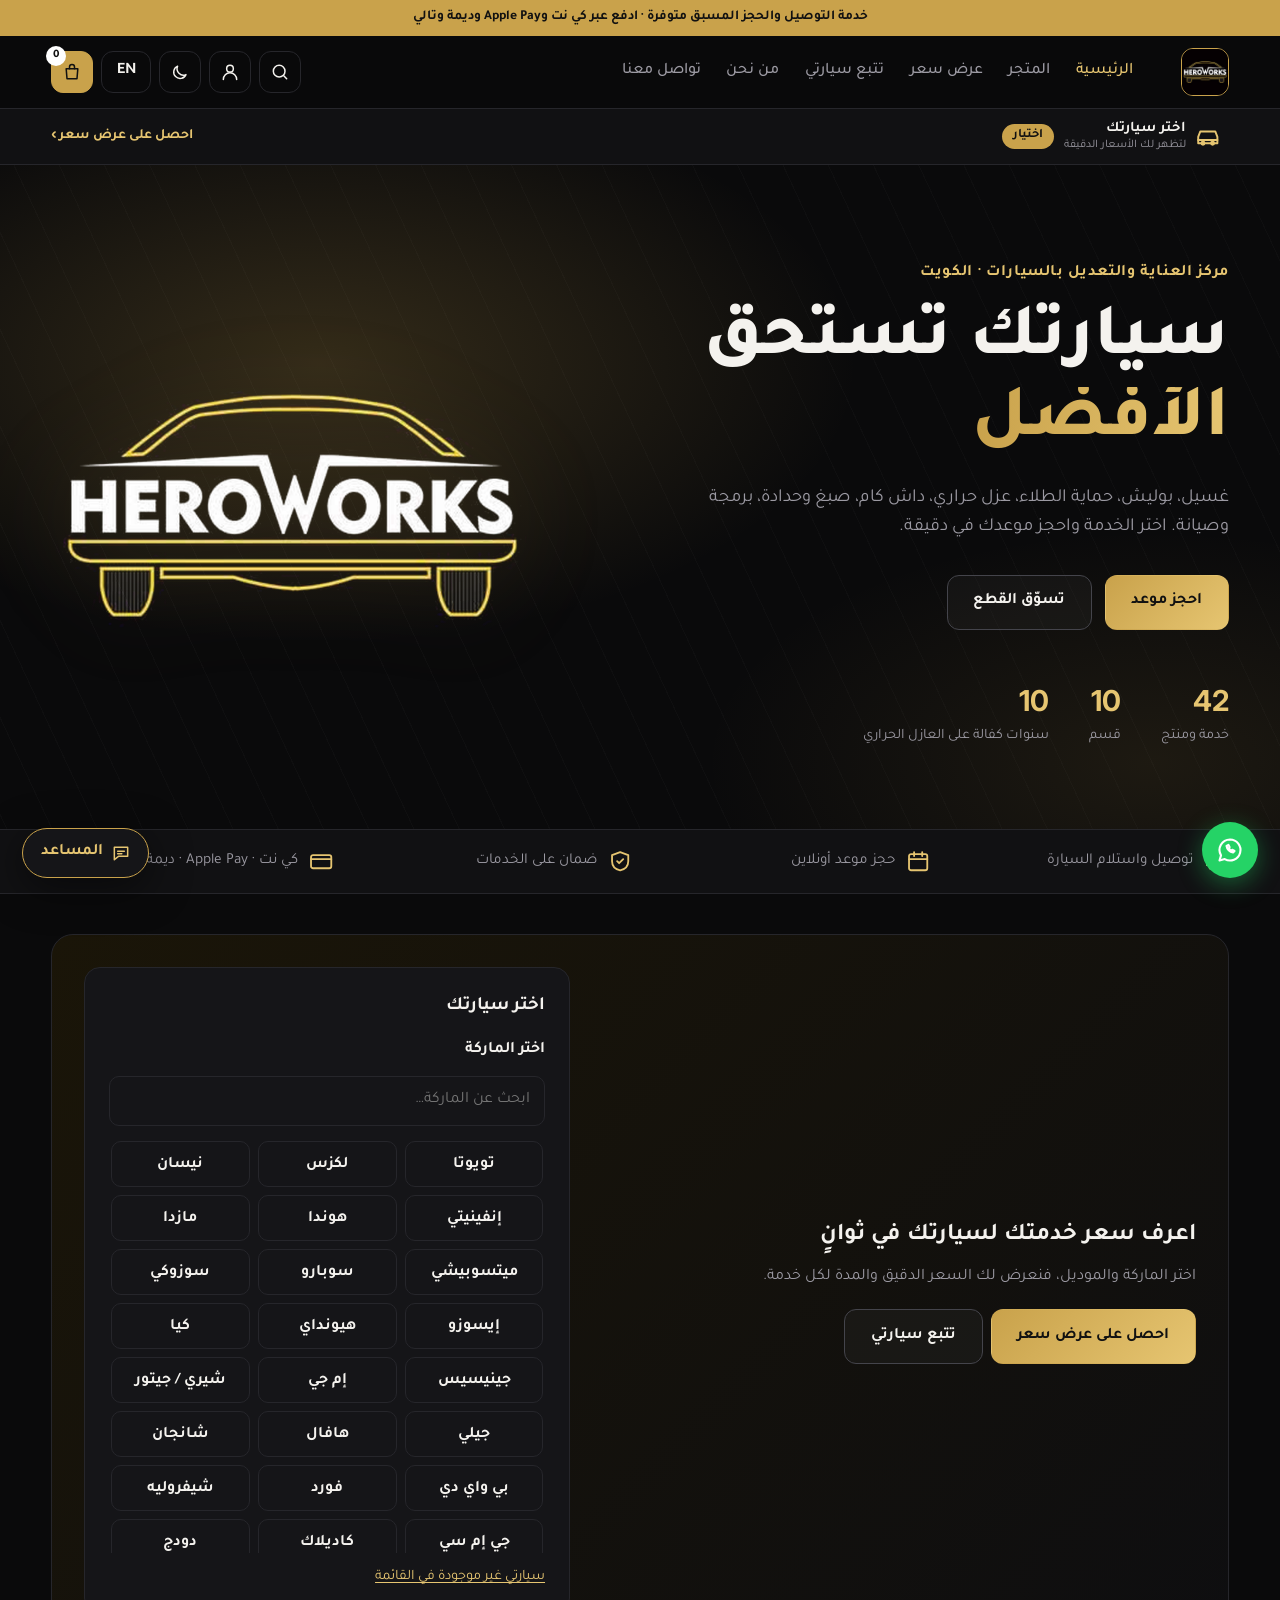
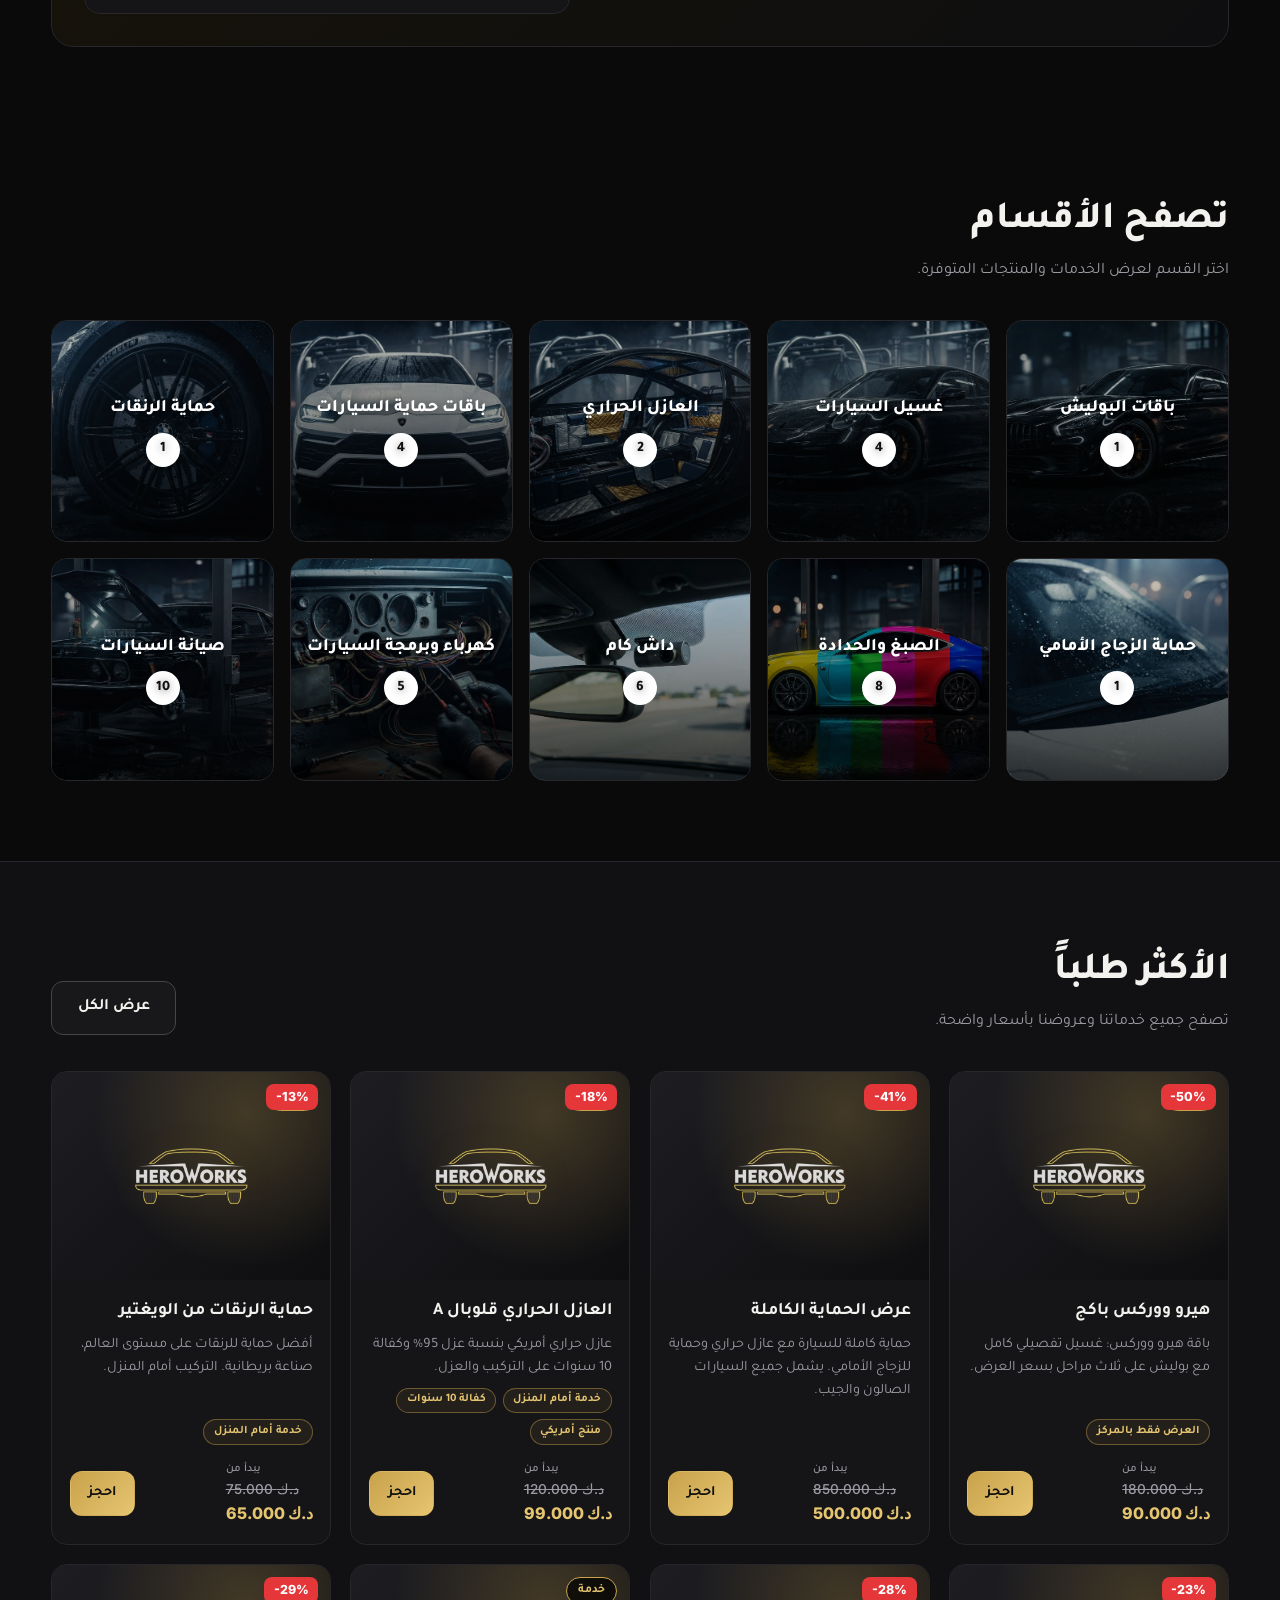
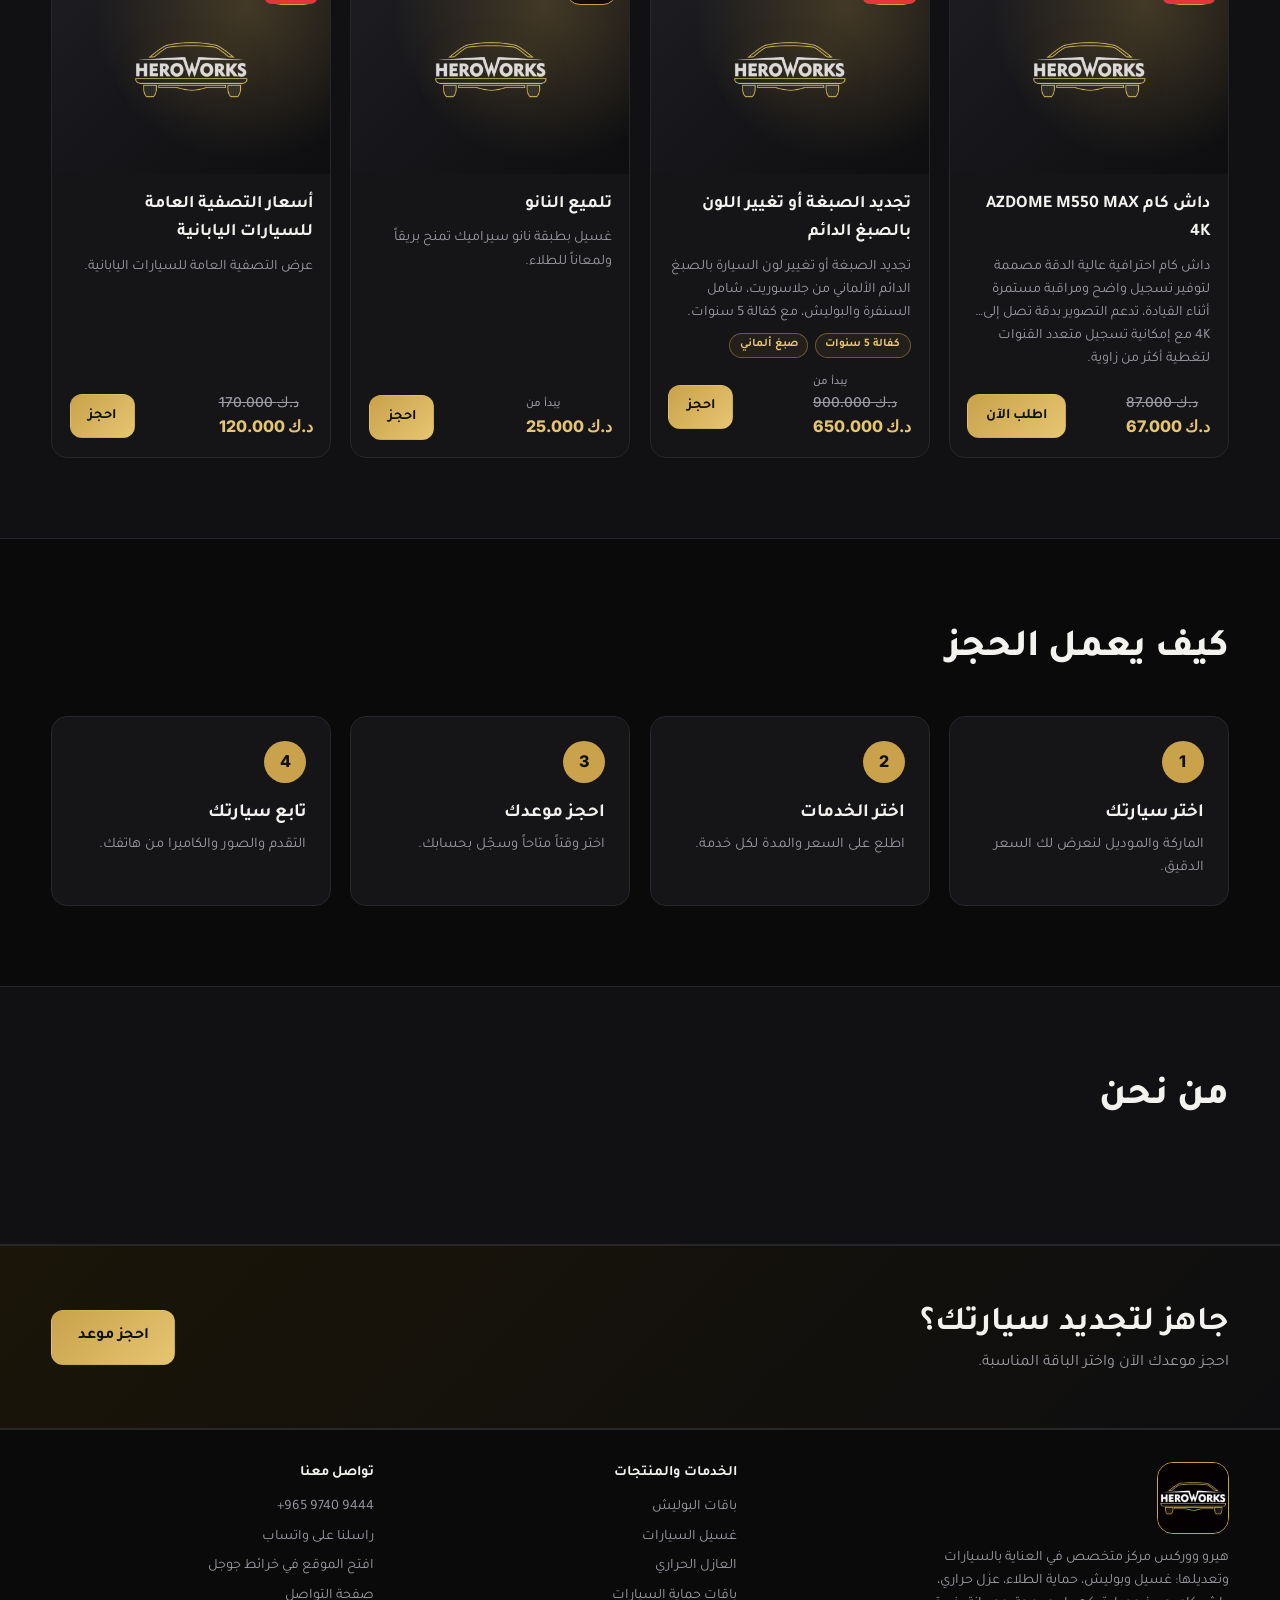
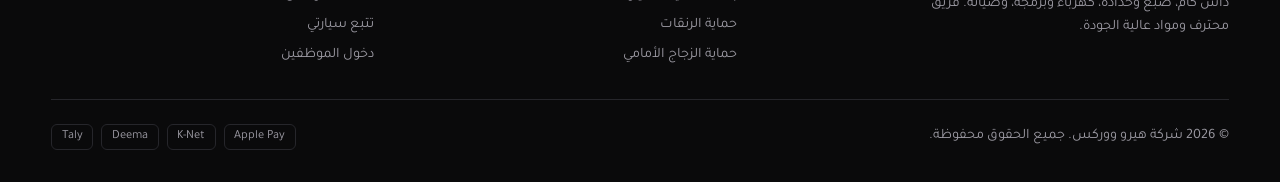
==== commit d2e0663e: "Add files via upload" ====
--- a/index.html
+++ b/index.html
@@ -4,8 +4,22 @@
   <meta charset="UTF-8">
   <meta name="viewport" content="width=device-width, initial-scale=1, viewport-fit=cover">
   <meta name="theme-color" content="#0a0a0b">
-  <title>HeroWorks | هيرو ووركس</title>
-  <meta name="description" content="HeroWorks garage: car wash, polishing, paint protection, window tint, parts and modifications. Book online.">
+  <title>هيرو ووركس | غسيل وبوليش وحماية الطلاء والعزل الحراري في الكويت</title>
+  <meta name="description" content="مركز هيرو ووركس للعناية بالسيارات وتعديلها في الكويت: غسيل وبوليش، حماية الطلاء، عزل حراري، داش كام، صبغ وحدادة، برمجة وصيانة. اعرف سعر سيارتك واحجز موعدك أونلاين.">
+  <meta name="robots" content="index,follow,max-image-preview:large">
+  <link rel="canonical" href="https://heroworkskw.com/">
+  <meta property="og:type" content="website">
+  <meta property="og:site_name" content="HeroWorks | هيرو ووركس">
+  <meta property="og:title" content="هيرو ووركس | غسيل وبوليش وحماية الطلاء والعزل الحراري في الكويت">
+  <meta property="og:description" content="مركز هيرو ووركس للعناية بالسيارات وتعديلها في الكويت: غسيل وبوليش، حماية الطلاء، عزل حراري، داش كام، صبغ وحدادة، برمجة وصيانة. اعرف سعر سيارتك واحجز موعدك أونلاين.">
+  <meta property="og:url" content="https://heroworkskw.com/">
+  <meta property="og:image" content="https://heroworkskw.com/assets/og-image.jpg">
+  <meta property="og:locale" content="ar_KW">
+  <meta property="og:locale:alternate" content="en_US">
+  <meta name="twitter:card" content="summary_large_image">
+  <meta name="twitter:title" content="هيرو ووركس | غسيل وبوليش وحماية الطلاء والعزل الحراري في الكويت">
+  <meta name="twitter:description" content="مركز هيرو ووركس للعناية بالسيارات وتعديلها في الكويت: غسيل وبوليش، حماية الطلاء، عزل حراري، داش كام، صبغ وحدادة، برمجة وصيانة. اعرف سعر سيارتك واحجز موعدك أونلاين.">
+  <meta name="twitter:image" content="https://heroworkskw.com/assets/og-image.jpg">
   <link rel="preconnect" href="https://fonts.googleapis.com">
   <link rel="preconnect" href="https://fonts.gstatic.com" crossorigin>
   <link href="https://fonts.googleapis.com/css2?family=Inter:wght@400;500;600;700;800&family=Tajawal:wght@400;500;700;800&display=swap" rel="stylesheet">
@@ -13,9 +27,9 @@
   <link rel="icon" type="image/png" href="assets/favicon.png">
   <link rel="apple-touch-icon" href="assets/logo-192.png">
   <link rel="stylesheet" href="styles.css">
-  <script type="application/ld+json">{"@context":"https://schema.org","@type":"AutoRepair","name":"HeroWorks | هيرو ووركس","telephone":"+96597409444","hasMap":"https://share.google/Ku4thjJLSHbP2YOTP","image":"assets/logo.png","areaServed":"Kuwait","paymentAccepted":"KNET, Apple Pay, Deema, Taly, Cash","priceRange":"KWD"}</script>
+  <script type="application/ld+json">{"@context": "https://schema.org", "@type": "AutoRepair", "name": "HeroWorks | هيرو ووركس", "alternateName": ["HeroWorks", "هيرو ووركس"], "url": "https://heroworkskw.com/", "logo": "https://heroworkskw.com/assets/logo.png", "image": "https://heroworkskw.com/assets/og-image.jpg", "telephone": "+96597409444", "hasMap": "https://share.google/Ku4thjJLSHbP2YOTP", "areaServed": {"@type": "Country", "name": "Kuwait"}, "address": {"@type": "PostalAddress", "addressCountry": "KW"}, "paymentAccepted": "KNET, Apple Pay, Deema, Taly, Cash", "priceRange": "KWD", "description": "Car care and modification center in Kuwait: washing, polishing, paint protection, thermal window tint, dash cams, paint and bodywork, programming and maintenance."}</script>
 </head>
-<body data-page="home" data-title="home">
+<body data-seo="home" data-page="home" data-title="home">
   <div id="site-header"></div>
 
   <main>
--- a/styles.css
+++ b/styles.css
@@ -775,7 +775,7 @@
 .pay{flex-wrap:wrap;justify-content:flex-end}
 .about{max-width:760px;display:grid;gap:1rem;line-height:1.9;min-height:1px}
 
-/* ---------- V3: owner back office (admin.html) ---------- */
+/* ---------- V3: owner back office ---------- */
 .tabs2--scroll{overflow-x:auto;scrollbar-width:none}.tabs2--scroll::-webkit-scrollbar{display:none}
 .tabs2--scroll button{flex:0 0 auto;white-space:nowrap;padding-inline:1.1rem}
 .dotn{font-style:normal;background:var(--danger);color:#fff;border-radius:999px;font-size:.7rem;padding:.05rem .45rem;margin-inline-start:.3rem;font-family:'Inter',sans-serif}
@@ -821,7 +821,7 @@
 .sep{border:0;border-top:1px solid var(--line);margin:1rem 0}
 .sched{display:grid;grid-template-columns:repeat(auto-fill,minmax(300px,1fr));gap:1rem}
 .sched__day h4{display:flex;justify-content:space-between;align-items:center;margin-bottom:.6rem}.sched__day.is-closed{opacity:.6}
-.sched__day .count{background:var(--bg2);border-radius:999px;padding:.05rem .6rem;font-size:.8rem;font-family:'Inter',sans-serif}
+.sched__n{background:var(--bg2);color:var(--text);border:1px solid var(--line);border-radius:999px;padding:.05rem .6rem;font-size:.8rem;font-family:'Inter',sans-serif;min-width:1.7rem;text-align:center}
 .sched__row{display:grid;grid-template-columns:auto 1fr auto;gap:.6rem;align-items:center;padding:.5rem 0;border-top:1px solid var(--line);cursor:pointer;font-size:.9rem}
 .sched__row:hover{background:var(--glass)}
 .leads{display:grid;grid-template-columns:repeat(auto-fill,minmax(300px,1fr));gap:1rem}.lead.new{border-color:var(--gold)}.lead header{display:flex;gap:.6rem;align-items:center;margin-bottom:.5rem}
@@ -834,9 +834,38 @@
 .modal__x.static{position:static}
 .print-sheet{display:none}
 @media print{
-  body.printing > *:not(#printSheet){display:none !important}
+  body.printing > *:not(#adminLayer){display:none !important}
+  body.printing #adminLayer{position:static;overflow:visible;background:#fff}
+  body.printing #adminLayer > *:not(#printSheet){display:none !important}
   body.printing #printSheet{display:block;color:#000;background:#fff;padding:1.5cm;font-family:var(--font)}
   body.printing #printSheet table{width:100%;border-collapse:collapse;margin:1rem 0}body.printing #printSheet td,body.printing #printSheet th{border-bottom:1px solid #999;padding:.4rem;text-align:start}
 }
 @media (max-width:760px){.otable th:nth-child(2),.otable td:nth-child(2),.otable th:nth-child(5),.otable td:nth-child(5){display:none}.kpi b{font-size:1.25rem}.drawer{width:100%}}
 .drawer .grand{display:flex;justify-content:space-between;gap:1rem;font-weight:800;padding-top:.6rem}
+
+/* ---- owner back office as a layer on top of the site ---- */
+.adminlayer{position:fixed;inset:0;z-index:110;background:var(--bg);color:var(--text);overflow:auto;overscroll-behavior:contain}
+.adminlayer[hidden]{display:none}
+body.admin-open{overflow:hidden}
+body.admin-open .fab,body.admin-open .chat-fab,body.admin-open .chat{display:none !important}
+.adminbar{position:sticky;top:0;z-index:5;background:var(--header-bg);backdrop-filter:blur(14px);border-bottom:1px solid var(--line)}
+.adminbar__in{display:flex;align-items:center;justify-content:space-between;gap:1rem;min-height:64px}
+.adminbar__brand{display:flex;align-items:center;gap:.7rem;min-width:0}.adminbar__brand b{white-space:nowrap;overflow:hidden;text-overflow:ellipsis}
+.adminbar__brand img{width:36px;height:36px;border-radius:9px;object-fit:cover}
+:root[data-theme="light"] .adminbar__brand img.logo--light{border-radius:0;object-fit:contain}
+.adminbar__act{display:flex;align-items:center;gap:.5rem;flex-shrink:0}
+.adminroot{padding-block:1.4rem 3rem}
+.adminroot .acct-head h2{font-size:1.4rem}
+.footer__inner > span:first-child{-webkit-user-select:none;user-select:none;-webkit-tap-highlight-color:transparent}
+.modal__panel--wide{width:min(720px,100%)}
+.grid2f{display:grid;grid-template-columns:1fr 1fr;gap:.8rem}@media (max-width:560px){.grid2f{grid-template-columns:1fr}}
+.ap__car{margin:.4rem 0 .8rem}
+.aplist{display:grid;gap:.4rem;max-height:240px;overflow:auto;margin-top:.5rem;border:1px solid var(--line);border-radius:10px;padding:.4rem}
+.aprow{display:grid;grid-template-columns:auto 1fr 96px;gap:.6rem;align-items:center;padding:.4rem .5rem;border-radius:8px;cursor:pointer}
+.aprow[hidden]{display:none}.aprow:hover{background:var(--glass)}.aprow input[type=checkbox]{width:20px;height:20px;accent-color:var(--gold)}
+.aprow__n{display:grid;line-height:1.35}.aprow .ap-price{width:100%;background:var(--card);border:1px solid var(--line);color:var(--text);border-radius:8px;padding:.35rem .5rem;font:inherit}
+.sched__tools{display:flex;align-items:center;gap:.5rem}
+.mini{width:30px;height:30px;border-radius:50%;border:1px solid var(--gold);color:var(--gold-text);font-weight:800;font-size:1.1rem;line-height:1;display:grid;place-items:center}
+.mini:hover{background:var(--gold);color:#111}
+.sgroup input[type=date],.sgroup select{background:var(--card);border:1px solid var(--line);color:var(--text);border-radius:10px;padding:.5rem .7rem;min-height:42px;font:inherit}
+@media (max-width:560px){.adminbar__brand .demo-pill{display:none}.adminbar__act{gap:.35rem}.adminbar__in{gap:.5rem}}
